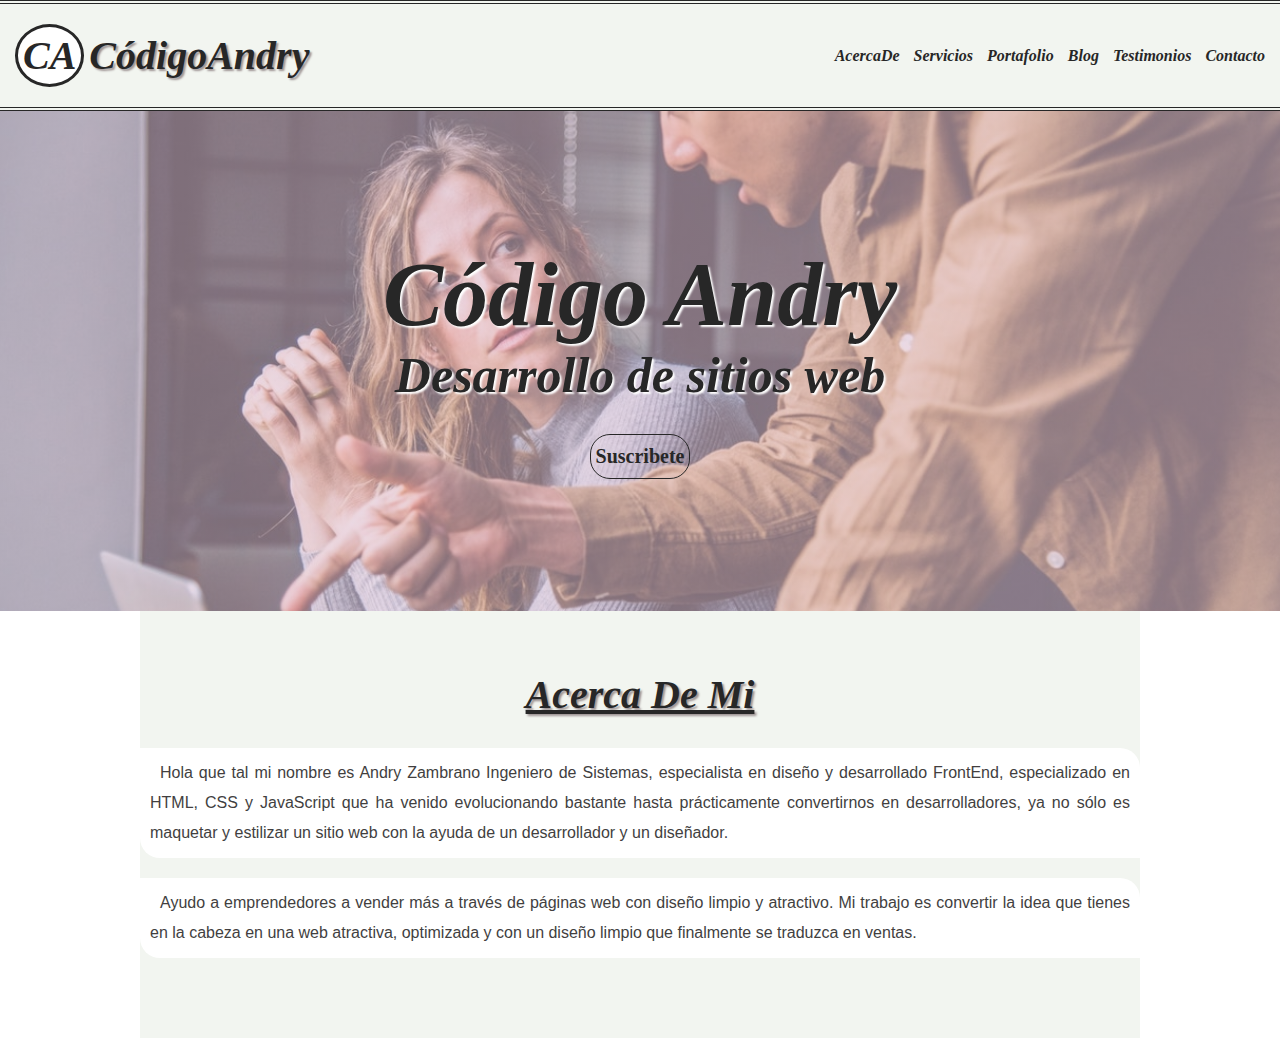
==== index.html @ 49c02c74 "parrafos" ====
<!DOCTYPE html>
<html lang="en">

<head>
    <meta charset="UTF-8">
    <meta http-equiv="X-UA-Compatible" content="IE=edge">
    <meta name="viewport" content="width=device-width, initial-scale=1.0">
    <title>CodeAndry</title>
    <link rel="stylesheet" href="estilos.css">
</head>

<body>
    <header>
        <div class="cabecera-principal">
            <div class="logo">
                <span class="logo1">CA</span>
                <h1>CódigoAndry</h1>
            </div>

            <nav>
                <a href="#">AcercaDe</a>
                <a href="#">Servicios</a>
                <a href="#">Portafolio</a>
                <a href="#">Blog</a>
                <a href="#">Testimonios</a>
                <a href="#">Contacto</a>
            </nav>
        </div>

        <div class="banner">
            <h1>Código Andry</h1>
            <h2>Desarrollo de sitios web</h2>
            <a href="#">Suscribete</a>
        </div>
    </header>

    <main>
        <section class="sobre-mi contenedor">
            <h1 class="titulo">Acerca De Mi</h1>
            <p class="parrafo-sobre-mi">Hola que tal mi nombre es Andry Zambrano Ingeniero de Sistemas, especialista en  diseño y desarrollado FrontEnd, especializado en HTML, CSS y JavaScript que ha venido evolucionando bastante hasta prácticamente convertirnos en desarrolladores, ya no sólo es maquetar y estilizar un sitio web con la ayuda de un desarrollador y un diseñador.</p>

            <p class="parrafo-sobre-mi"> Ayudo a emprendedores a vender más a través de páginas web con diseño limpio y atractivo. Mi trabajo es convertir la idea que tienes en la cabeza en una web atractiva, optimizada y con un diseño limpio que finalmente se traduzca en ventas.</p>
        </section>
    </main>
</body>

</html>
---- estilos.css ----
* {
    margin: 0px;
    padding: 0px;
    box-sizing: border-box;
}

.cabecera-principal {
    width: 100%;
    padding: 20px 10px;
    display: flex;
    flex-direction: row;
    flex-wrap: wrap;
    justify-content: space-between;
    align-items: center;
    background-color: hsl(96, 20%, 95%);
    border-bottom: 4px double #272727;
    border-top: 4px double #272727;
}

.logo{
    display: flex;
    flex-direction: row;
    align-items: center;
    justify-content: center;
}

.cabecera-principal .logo .logo1 {
    color: #272727;
    background: #fff;
    padding: 5px;
    font-size: 40px;
    font-family: 'Times New Roman', Times, serif;
    font-style: oblique;
    font-weight: 600;
    border-radius: 100%;
    -webkit-border-radius: 100%;
    -moz-border-radius: 100%;
    -ms-border-radius: 100%;
    -o-border-radius: 100%;
    margin: 0px 5px;
    border: 3px solid #272727;
}

.cabecera-principal .logo h1 {
    font-family: 'Times New Roman', Times, serif;
    font-style: oblique;
    font-weight: 900;
    font-size: 40px;
    color: #272727;
    text-shadow: 2px 2px 2px rgb(158, 148, 148);

}

nav a {
    color: #272727;
    font-size: 16px;
    text-decoration: none;
    padding: 5px;
    font-family: 'Times New Roman', Times, serif;
    font-style: oblique;
    font-weight: 600;
}

nav a:hover {
    text-decoration: underline;
    color: #070606;
}

header {
    width: 100%;
}

.banner {
    width: 100%;
    height: 500px;
    background: hsla(318, 29%, 80%, 0.534);
    /* fallback for old browsers */
    background: -webkit-linear-gradient(to right, hsla(318, 29%, 80%, 0.534), hsla(318, 29%, 80%, 0.561)), url(img/img6.jpg);
    /* Chrome 10-25, Safari 5.1-6 */
    background: linear-gradient(to right, hsla(318, 29%, 80%, 0.534), hsla(318, 29%, 80%, 0.596)), url(img/img6.jpg);
    /* W3C, IE 10+/ Edge, Firefox 16+, Chrome 26+, Opera 12+, Safari 7+ */
    background-size: cover;
    position: relative;
    background-repeat: no-repeat;
    background-position: center center;
    background-attachment: fixed;
    display: flex;
    flex-direction: column;
    align-items: center;
    justify-content: center;
}


.banner h1 {
    font-family: 'Times New Roman', Times, serif;
    font-style: oblique;
    font-weight: 900;
    font-size: 90px;
    color: #272727;
    text-shadow: 2px 2px 2px #fff;

}

.banner h2 {
    font-family: 'Times New Roman', Times, serif;
    font-style: oblique;
    font-weight: 900;
    font-size: 50px;
    color: #272727;
    text-shadow: 2px 2px 2px #fff;
    margin-bottom: 30px;
}


.banner a {
    text-decoration: none;
    color: #272727;
    font-size: 20px;
    font-family: 'Times New Roman', Times, serif;
    font-weight: 600;
    border: 1px solid #272727;
    border-radius: 20px;
    padding: 10px 5px;
    background: none;
    -webkit-border-radius: 20px;
    -moz-border-radius: 20px;
    -ms-border-radius: 20px;
    -o-border-radius: 20px;
}


.banner a:hover {
    color: #fff;
    background: #272727;
}

h6 {
    color: #272727;
}

.contenedor {
    padding: 60px 0px;
    width: 90%;
    max-width: 1000px;
    margin: auto;
    overflow: hidden;
}

.sobre-mi{
    width: 100%;
    height: auto;
    background-color: hsl(96, 20%, 95%);

}

.sobre-mi .titulo{
    color: #272727;
    font-size: 40px;
    font-family: 'Times New Roman', Times, serif;
    font-style: italic;
    font-weight: 600;
    text-align: center;
    margin-bottom: 30px;
    text-shadow: 2px 2px 2px rgb(158, 148, 148);
    text-decoration: underline;
}

.parrafo-sobre-mi{
    padding: 10px;
    font-size: 16px;
    font-family: sans-serif;
    font-weight: 500;
    color: #423f3f;
    text-align: justify;
    text-indent: 10px;
    margin-bottom: 20px;
    line-height: 30px;
    background: #fff;
    border-bottom-left-radius: 20px;
    border-top-right-radius: 20px;
}


@media screen and (max-width:700px) {

    .cabecera-principal {
        flex-direction: column;
        padding: 20px 10px 10px 10px;
    }

    .cabecera-principal .logo {

        margin-bottom: 20px;
    }

    nav {
        width: 100%;
        display: flex;
        align-items: center;
        justify-content: space-between;
    }
    .banner h1 {
        font-family: 'Times New Roman', Times, serif;
        font-style: oblique;
        font-weight: 900;
        font-size: 90px;
        color: #000000;
        text-shadow: 2px 2px 2px #fff;

    }




}


@media screen and (max-width:500px) {

    nav a {
        font-size: 12px;;
    }

    .banner h1 {
      font-size: 50px;

    }

    .banner h2 {
        font-size: 25px;
    }
}



@media screen and (max-width:320px) {

    nav a {
        font-size: 10px;;
    }

    .banner h1 {
      font-size: 40px;

    }

    .banner h2 {
        font-size: 20px;
    }
}
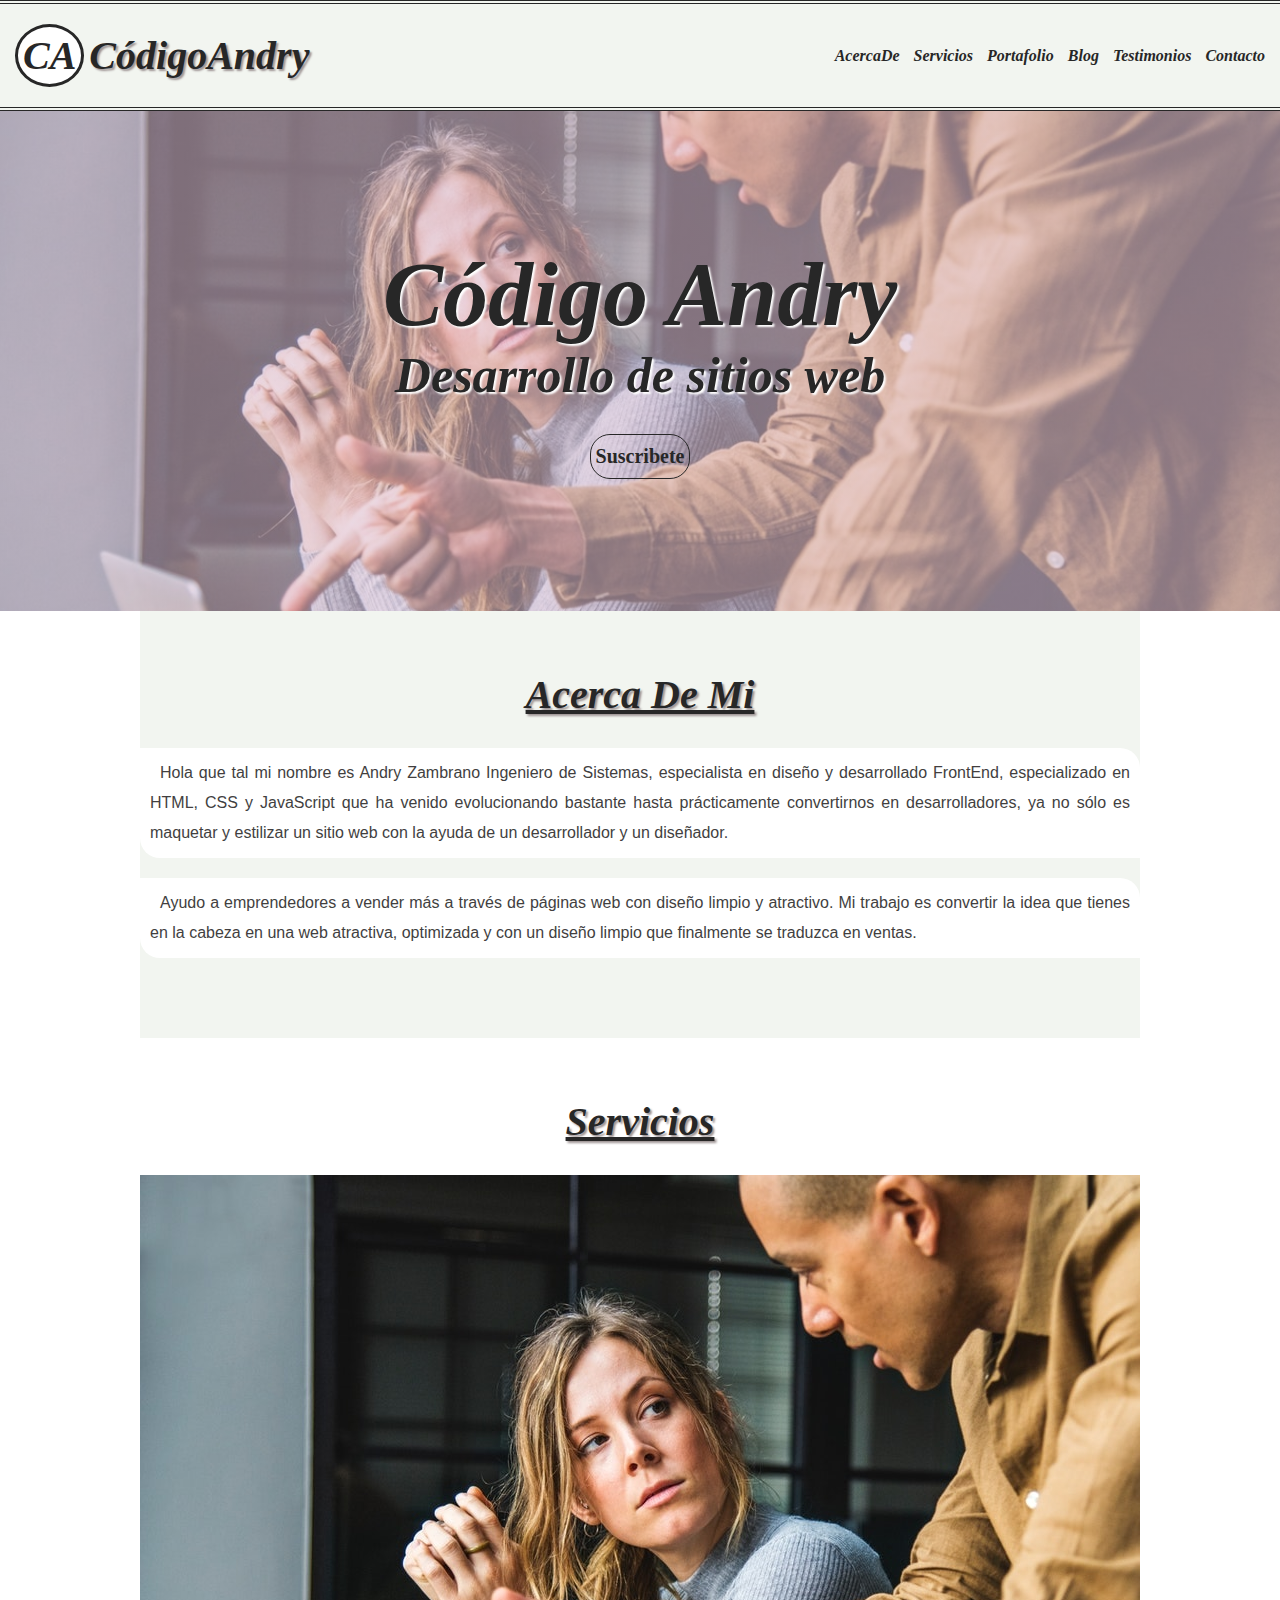
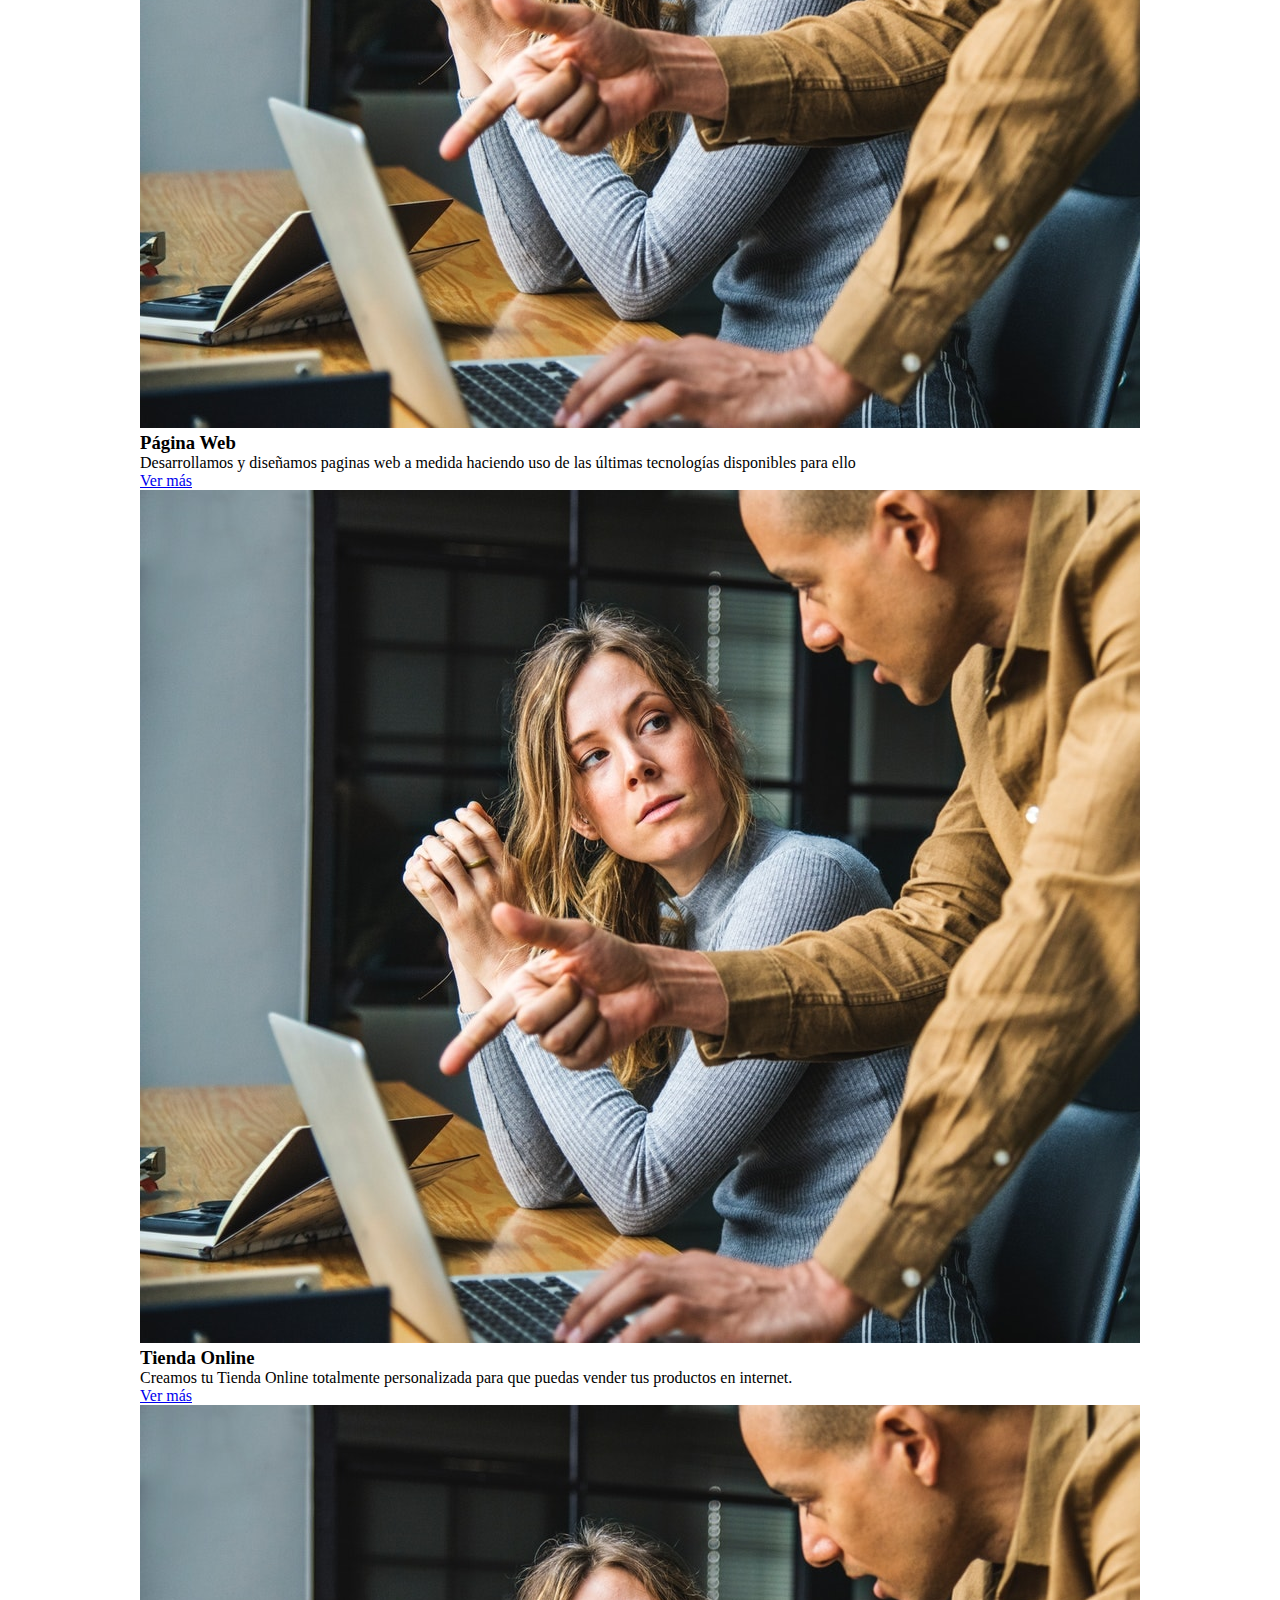
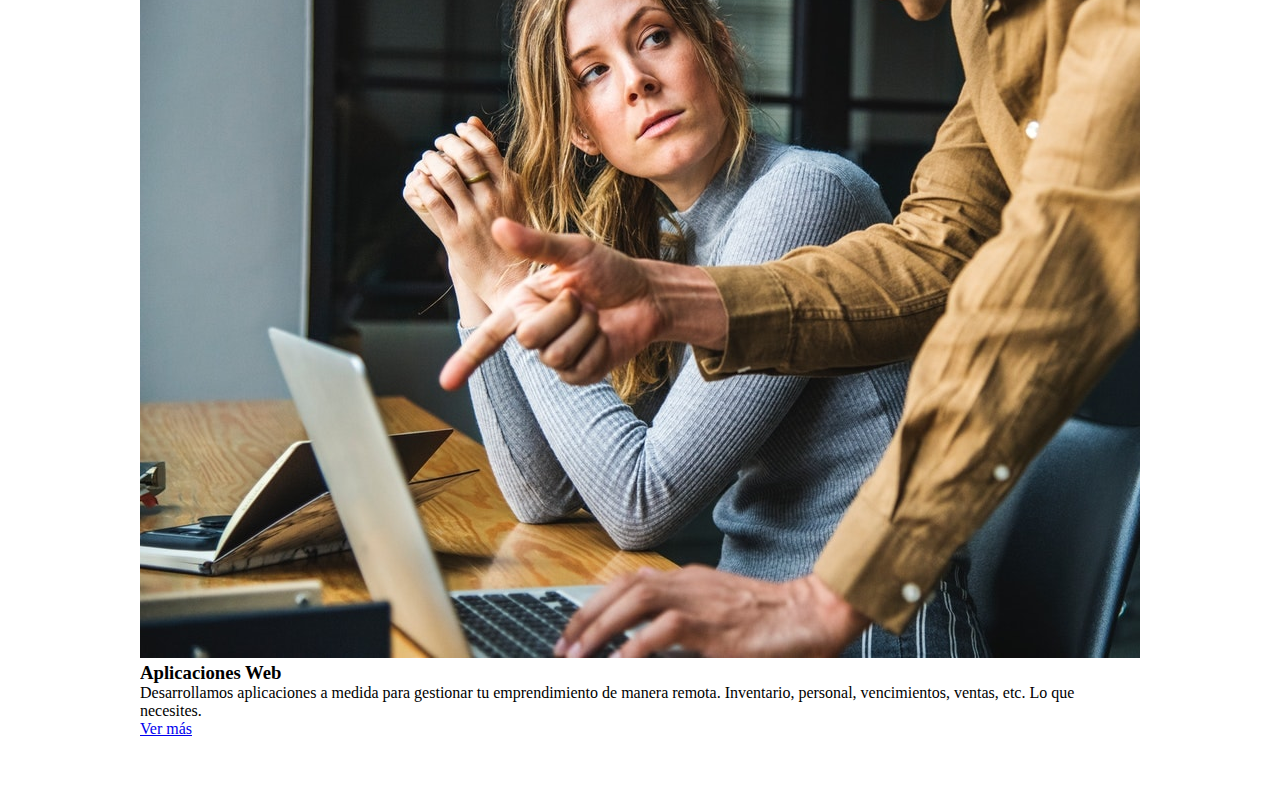
==== commit db1cdbcd: "services" ====
--- a/index.html
+++ b/index.html
@@ -37,9 +37,47 @@
     <main>
         <section class="sobre-mi contenedor">
             <h1 class="titulo">Acerca De Mi</h1>
-            <p class="parrafo-sobre-mi">Hola que tal mi nombre es Andry Zambrano Ingeniero de Sistemas, especialista en  diseño y desarrollado FrontEnd, especializado en HTML, CSS y JavaScript que ha venido evolucionando bastante hasta prácticamente convertirnos en desarrolladores, ya no sólo es maquetar y estilizar un sitio web con la ayuda de un desarrollador y un diseñador.</p>
+            <p class="parrafo-sobre-mi">Hola que tal mi nombre es Andry Zambrano Ingeniero de Sistemas, especialista en
+                diseño y desarrollado FrontEnd, especializado en HTML, CSS y JavaScript que ha venido evolucionando
+                bastante hasta prácticamente convertirnos en desarrolladores, ya no sólo es maquetar y estilizar un
+                sitio web con la ayuda de un desarrollador y un diseñador.</p>
 
-            <p class="parrafo-sobre-mi"> Ayudo a emprendedores a vender más a través de páginas web con diseño limpio y atractivo. Mi trabajo es convertir la idea que tienes en la cabeza en una web atractiva, optimizada y con un diseño limpio que finalmente se traduzca en ventas.</p>
+            <p class="parrafo-sobre-mi"> Ayudo a emprendedores a vender más a través de páginas web con diseño limpio y
+                atractivo. Mi trabajo es convertir la idea que tienes en la cabeza en una web atractiva, optimizada y
+                con un diseño limpio que finalmente se traduzca en ventas.</p>
+        </section>
+
+        <section class="servicios contenedor">
+            <h1 class="titulo">Servicios</h1>
+            <div class="servicios-general">
+                <div class="servicios-ind">
+                    <img src="img/img6.jpg" alt="">
+                    <h3 class="subtitulo-serv">Página Web</h3>
+                    <p class="parrafo-servicios">
+                        Desarrollamos y diseñamos paginas web a medida haciendo uso de las últimas tecnologías
+                        disponibles para ello
+                    </p>
+                    <a href="#">Ver más</a>
+                </div>
+                <div class="servicios-ind">
+                    <img src="img/img6.jpg" alt="">
+                    <h3 class="subtitulo-serv">Tienda Online</h3>
+                    <p class="parrafo-servicios">
+                        Creamos tu Tienda Online totalmente personalizada para que puedas vender tus productos en
+                        internet.
+                    </p>
+                    <a href="#">Ver más</a>
+                </div>
+                <div class="servicios-ind">
+                    <img src="img/img6.jpg" alt="">
+                    <h3 class="subtitulo-serv">Aplicaciones Web</h3>
+                    <p class="parrafo-servicios">
+                        Desarrollamos aplicaciones a medida para gestionar tu emprendimiento de manera remota.
+                        Inventario, personal, vencimientos, ventas, etc. Lo que necesites.
+                    </p>
+                    <a href="#">Ver más</a>
+                </div>
+            </div>
         </section>
     </main>
 </body>
--- a/estilos.css
+++ b/estilos.css
@@ -17,7 +17,7 @@
     border-top: 4px double #272727;
 }
 
-.logo{
+.logo {
     display: flex;
     flex-direction: row;
     align-items: center;
@@ -146,14 +146,20 @@
     overflow: hidden;
 }
 
-.sobre-mi{
-    width: 100%;
+main {
+    background-color: #fff;
+    width: 100%;
+    height: auto;
+}
+
+.sobre-mi {
+    width: 90%;
     height: auto;
     background-color: hsl(96, 20%, 95%);
 
 }
 
-.sobre-mi .titulo{
+.titulo {
     color: #272727;
     font-size: 40px;
     font-family: 'Times New Roman', Times, serif;
@@ -165,11 +171,11 @@
     text-decoration: underline;
 }
 
-.parrafo-sobre-mi{
+.parrafo-sobre-mi {
     padding: 10px;
     font-size: 16px;
     font-family: sans-serif;
-    font-weight: 500;
+    font-weight: 300;
     color: #423f3f;
     text-align: justify;
     text-indent: 10px;
@@ -180,12 +186,19 @@
     border-top-right-radius: 20px;
 }
 
-
-@media screen and (max-width:700px) {
+.servicios {
+    width: 90%;
+    background: #fff;
+}
+
+@media screen and (max-width:800px) {
 
     .cabecera-principal {
         flex-direction: column;
         padding: 20px 10px 10px 10px;
+        justify-content: center;
+        align-items: center;
+        flex-wrap: nowrap;
     }
 
     .cabecera-principal .logo {
@@ -199,6 +212,7 @@
         align-items: center;
         justify-content: space-between;
     }
+
     .banner h1 {
         font-family: 'Times New Roman', Times, serif;
         font-style: oblique;
@@ -218,11 +232,12 @@
 @media screen and (max-width:500px) {
 
     nav a {
-        font-size: 12px;;
+        font-size: 12px;
+        ;
     }
 
     .banner h1 {
-      font-size: 50px;
+        font-size: 50px;
 
     }
 
@@ -236,16 +251,16 @@
 @media screen and (max-width:320px) {
 
     nav a {
-        font-size: 10px;;
+        font-size: 10px;
+        ;
     }
 
     .banner h1 {
-      font-size: 40px;
+        font-size: 40px;
 
     }
 
     .banner h2 {
         font-size: 20px;
     }
-}
-
+}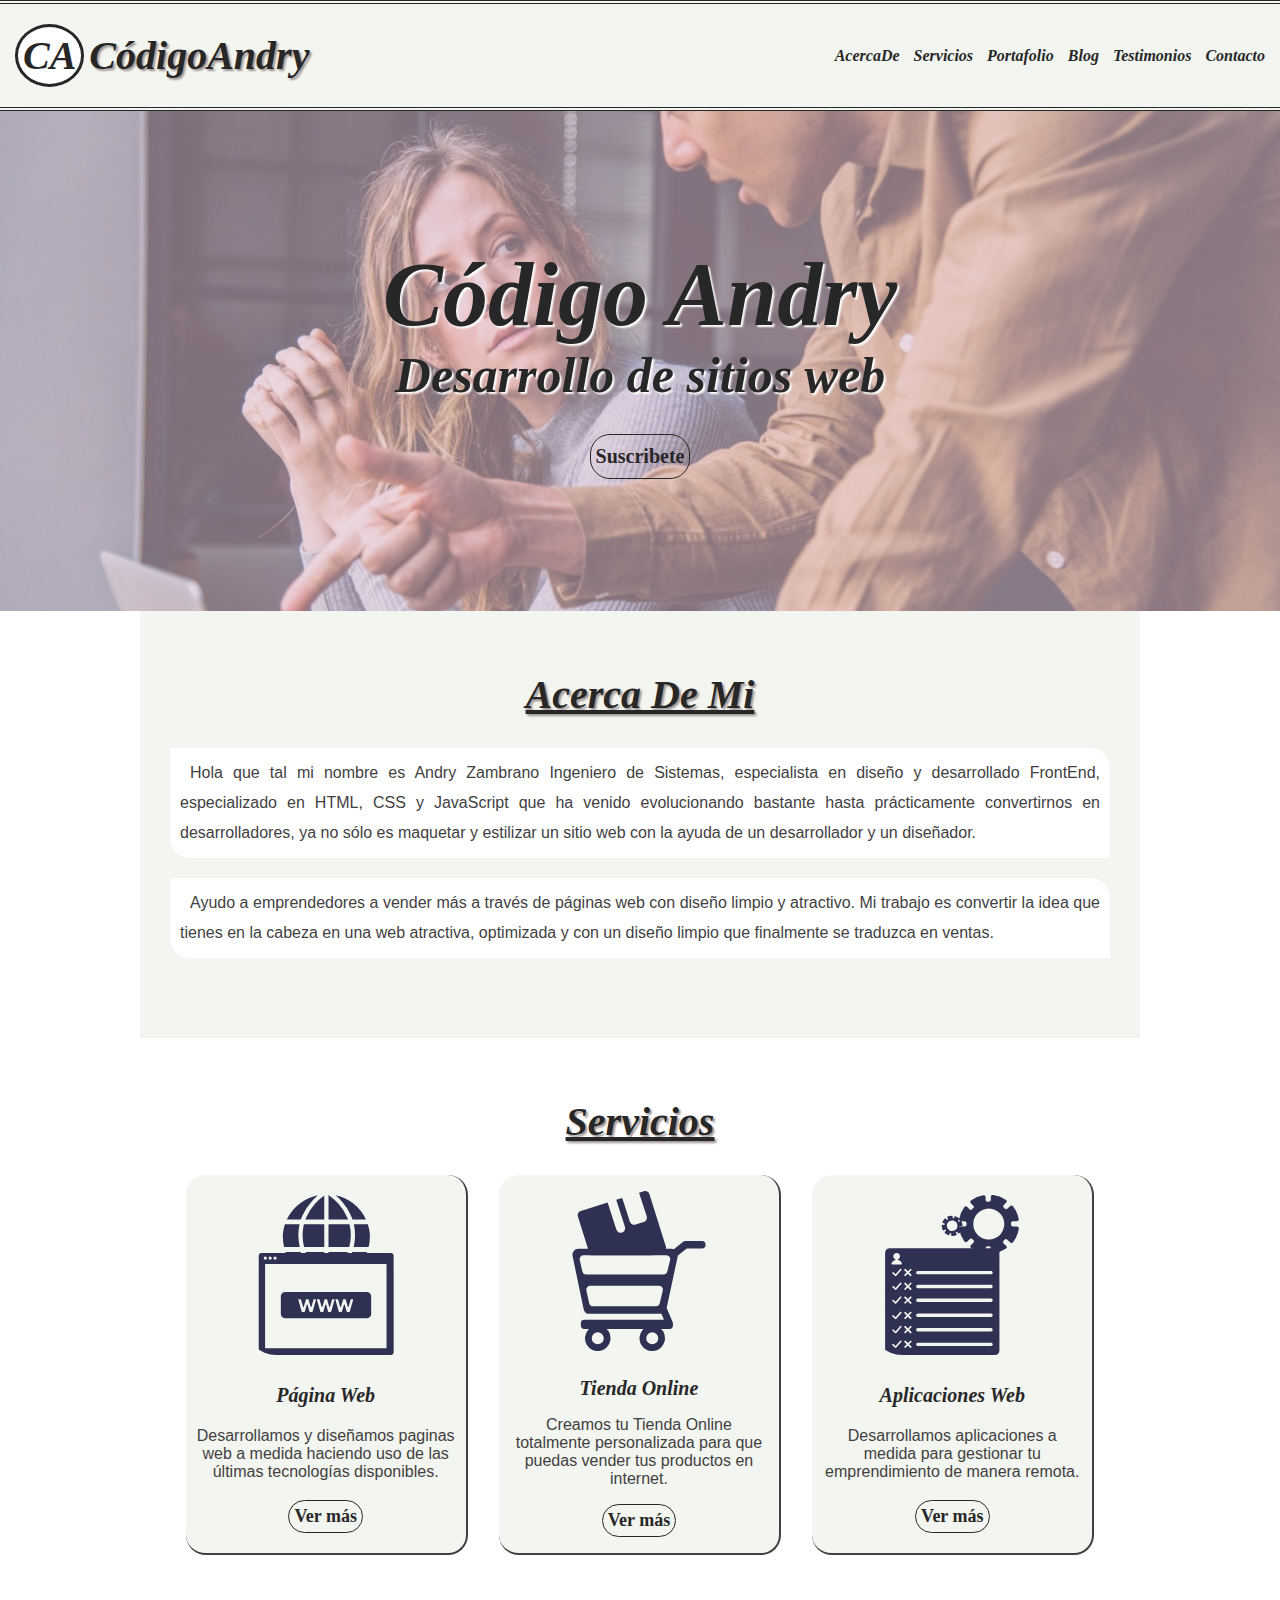
==== commit 8c3cabb6: "servicios" ====
--- a/index.html
+++ b/index.html
@@ -51,16 +51,16 @@
             <h1 class="titulo">Servicios</h1>
             <div class="servicios-general">
                 <div class="servicios-ind">
-                    <img src="img/img6.jpg" alt="">
+                    <img src="img/Icono1.svg" alt="">
                     <h3 class="subtitulo-serv">Página Web</h3>
                     <p class="parrafo-servicios">
                         Desarrollamos y diseñamos paginas web a medida haciendo uso de las últimas tecnologías
-                        disponibles para ello
+                        disponibles.
                     </p>
                     <a href="#">Ver más</a>
                 </div>
                 <div class="servicios-ind">
-                    <img src="img/img6.jpg" alt="">
+                    <img src="img/Icono2.svg" alt="">
                     <h3 class="subtitulo-serv">Tienda Online</h3>
                     <p class="parrafo-servicios">
                         Creamos tu Tienda Online totalmente personalizada para que puedas vender tus productos en
@@ -69,11 +69,11 @@
                     <a href="#">Ver más</a>
                 </div>
                 <div class="servicios-ind">
-                    <img src="img/img6.jpg" alt="">
+                    <img src="img/Icono3.svg" alt="">
                     <h3 class="subtitulo-serv">Aplicaciones Web</h3>
                     <p class="parrafo-servicios">
                         Desarrollamos aplicaciones a medida para gestionar tu emprendimiento de manera remota.
-                        Inventario, personal, vencimientos, ventas, etc. Lo que necesites.
+
                     </p>
                     <a href="#">Ver más</a>
                 </div>
--- a/estilos.css
+++ b/estilos.css
@@ -2,6 +2,7 @@
     margin: 0px;
     padding: 0px;
     box-sizing: border-box;
+
 }
 
 .cabecera-principal {
@@ -139,11 +140,12 @@
 }
 
 .contenedor {
-    padding: 60px 0px;
-    width: 90%;
+    padding: 60px 30px;
+    width: 100%;
     max-width: 1000px;
     margin: auto;
     overflow: hidden;
+    background: #fff;
 }
 
 main {
@@ -153,7 +155,7 @@
 }
 
 .sobre-mi {
-    width: 90%;
+    width: 100%;
     height: auto;
     background-color: hsl(96, 20%, 95%);
 
@@ -187,8 +189,88 @@
 }
 
 .servicios {
-    width: 90%;
-    background: #fff;
+    width: 100%;
+    background: #fff;
+}
+
+.servicios .servicios-general {
+    width: 100%;
+    background: #fff;
+    display: flex;
+    flex-direction: row;
+    justify-content: space-between;
+    align-items: center;
+    flex-wrap: wrap;
+}
+
+.servicios .servicios-ind {
+    width: 30%;
+    height: 380px;
+    background-color: hsl(96, 20%, 95%);
+
+    align-items: center;
+    display: flex;
+    flex-direction: column;
+    align-items: center;
+    justify-content: space-evenly;
+    margin: auto;
+    padding: 10px;
+    border-radius: 20px;
+    border-right: 2px solid #423f3f;
+    border-bottom: 2px solid #423f3f;
+    -webkit-border-radius: 20px;
+    -moz-border-radius: 20px;
+    -ms-border-radius: 20px;
+    -o-border-radius: 20px;
+}
+
+.servicios .servicios-ind img {
+    width: 160px;
+    height: 160px;
+    border-top-right-radius: 30px;
+    border-bottom-left-radius: 30px;
+    margin-bottom: 20px;
+}
+
+.subtitulo-serv {
+    font-size: 20px;
+    color: #272727;
+    font-family: 'Times New Roman', Times, serif;
+    font-style: oblique;
+    font-weight: 600;
+    margin-bottom: 10px;
+}
+
+.parrafo-servicios {
+    font-size: 16px;
+    font-family: sans-serif;
+    font-weight: 300;
+    color: #423f3f;
+    text-align: center;
+    margin-bottom: 10px;
+
+}
+
+.servicios a {
+    text-decoration: none;
+    color: #272727;
+    font-size: 18px;
+    font-family: 'Times New Roman', Times, serif;
+    font-weight: 600;
+    border: 1px solid #272727;
+    border-radius: 20px;
+    padding: 5px;
+    background: none;
+    -webkit-border-radius: 20px;
+    -moz-border-radius: 20px;
+    -ms-border-radius: 20px;
+    -o-border-radius: 20px;
+}
+
+
+.servicios a:hover {
+    color: #fff;
+    background: #272727;
 }
 
 @media screen and (max-width:800px) {
@@ -226,6 +308,7 @@
 
 
 
+
 }
 
 
@@ -244,6 +327,13 @@
     .banner h2 {
         font-size: 25px;
     }
+
+    .servicios .servicios-ind {
+        width: 48%;
+        height: 380px;
+        margin-bottom: 20px;
+
+    }
 }
 
 
@@ -263,4 +353,11 @@
     .banner h2 {
         font-size: 20px;
     }
+
+
+    .servicios .servicios-ind {
+        width: 80%;
+        height: 380px;
+
+    }
 }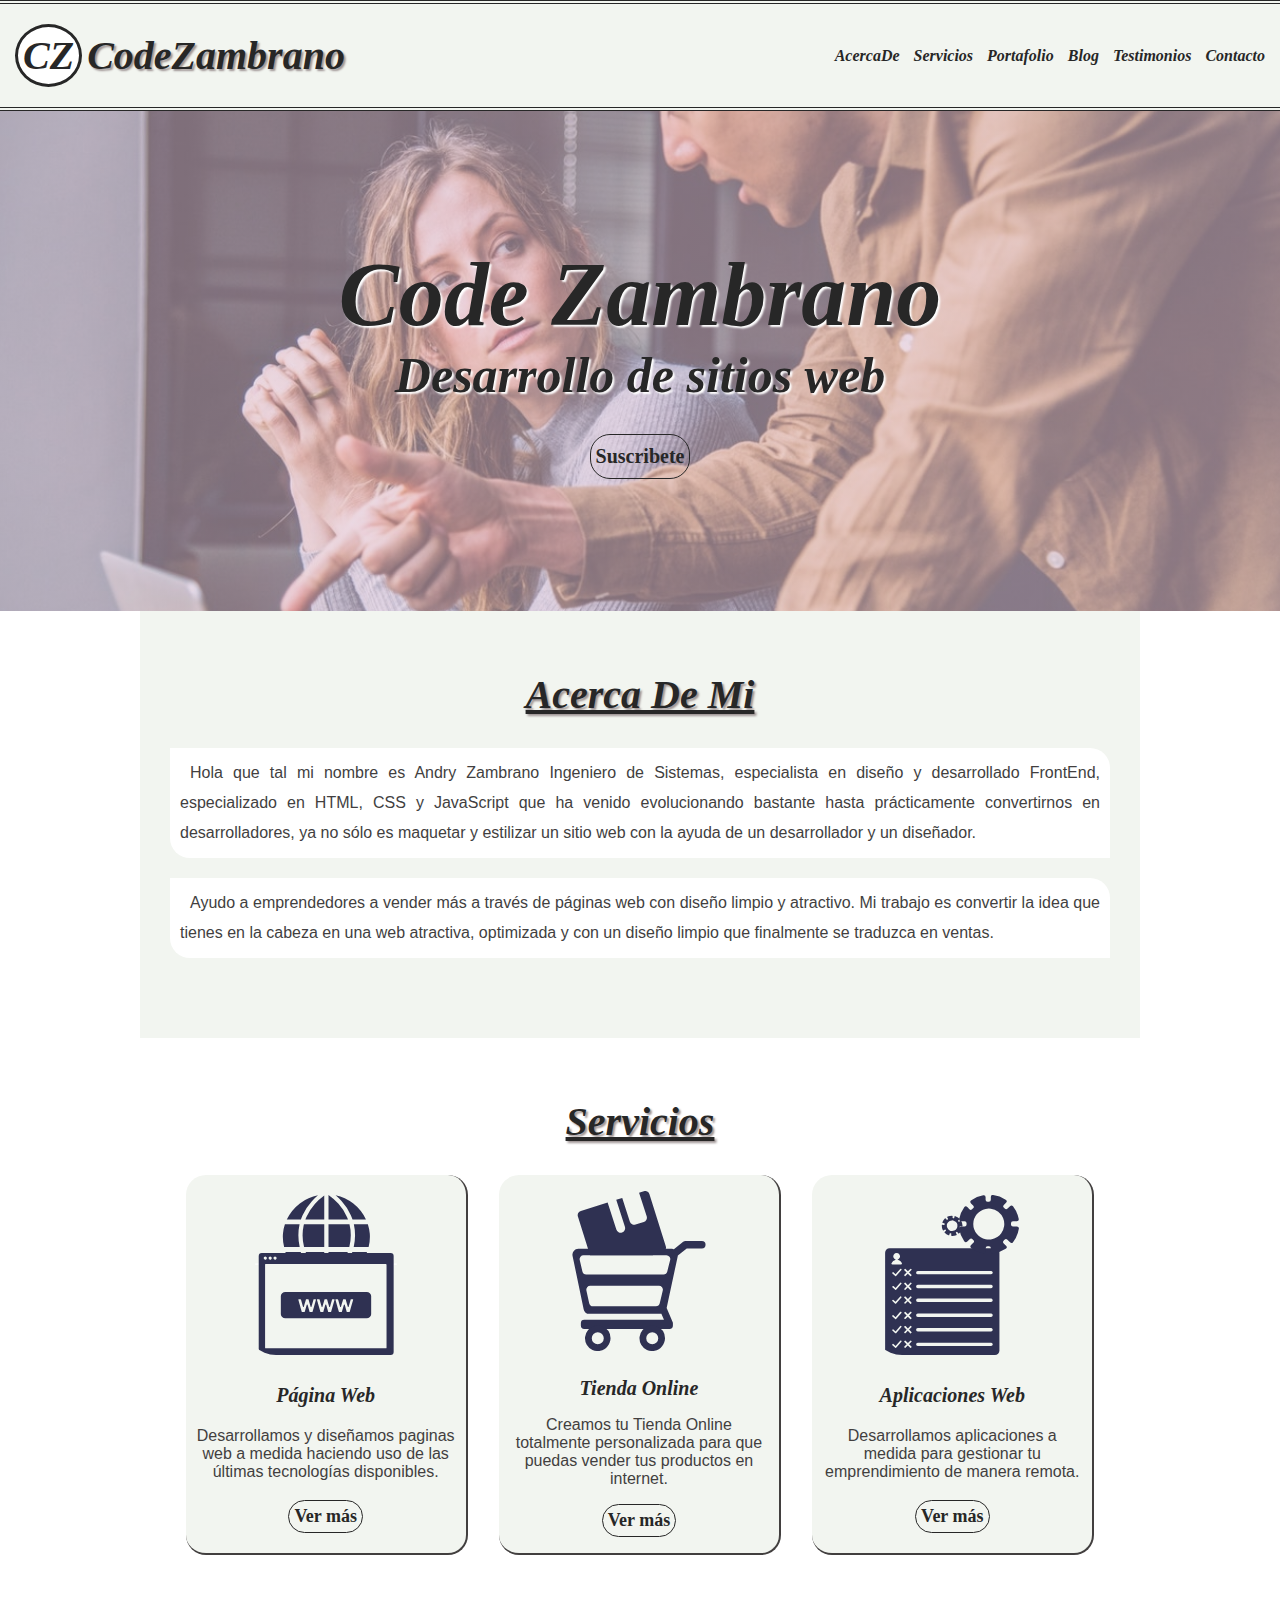
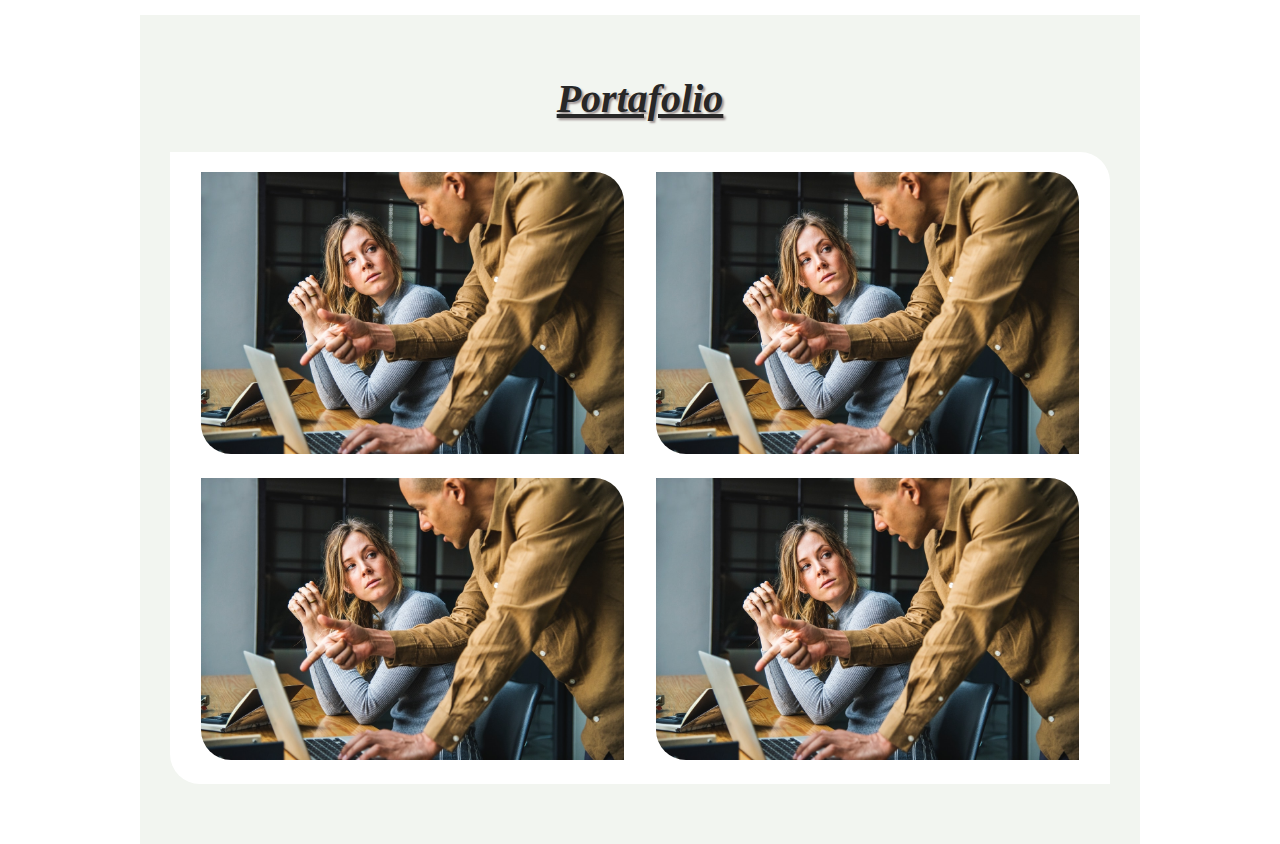
==== commit 8d9a1353: "portafolio" ====
--- a/index.html
+++ b/index.html
@@ -5,7 +5,7 @@
     <meta charset="UTF-8">
     <meta http-equiv="X-UA-Compatible" content="IE=edge">
     <meta name="viewport" content="width=device-width, initial-scale=1.0">
-    <title>CodeAndry</title>
+    <title>CodeZambrano</title>
     <link rel="stylesheet" href="estilos.css">
 </head>
 
@@ -13,8 +13,8 @@
     <header>
         <div class="cabecera-principal">
             <div class="logo">
-                <span class="logo1">CA</span>
-                <h1>CódigoAndry</h1>
+                <span class="logo1">CZ</span>
+                <h1>CodeZambrano</h1>
             </div>
 
             <nav>
@@ -28,7 +28,7 @@
         </div>
 
         <div class="banner">
-            <h1>Código Andry</h1>
+            <h1>Code Zambrano</h1>
             <h2>Desarrollo de sitios web</h2>
             <a href="#">Suscribete</a>
         </div>
@@ -79,6 +79,17 @@
                 </div>
             </div>
         </section>
+
+        <section class="portafolio contenedor">
+            <h1 class="titulo">Portafolio</h1>
+            <div class="portafolio-galeria">
+                <a href="#"><img src="img/img6.jpg" alt="imagen portafolio"></a>
+                <a href="#"><img src="img/img6.jpg" alt="imagen portafolio"></a>
+                <a href="#"><img src="img/img6.jpg" alt="imagen portafolio"></a>
+                <a href="#"><img src="img/img6.jpg" alt="imagen portafolio"></a>
+            </div>
+
+        </section>
     </main>
 </body>
 
--- a/estilos.css
+++ b/estilos.css
@@ -273,6 +273,46 @@
     background: #272727;
 }
 
+
+.portafolio {
+    width: 100%;
+    height: auto;
+    background-color: hsl(96, 20%, 95%);
+    overflow: hidden;
+
+}
+
+.portafolio-galeria {
+    width: 100%;
+    padding: 10px;
+    background: #fff;
+    display: flex;
+    flex-wrap: wrap;
+    justify-content: space-evenly;
+    align-items: center;
+
+    border-bottom-left-radius: 30px;
+    border-top-right-radius: 30px;
+
+}
+
+.portafolio-galeria a {
+    width: 46%;
+    margin: 10px;
+}
+
+.portafolio-galeria a:hover {
+    opacity: .7;
+    cursor: pointer;
+}
+
+.portafolio-galeria img {
+    width: 100%;
+    border-bottom-left-radius: 30px;
+    border-top-right-radius: 30px;
+}
+
+
 @media screen and (max-width:800px) {
 
     .cabecera-principal {
@@ -334,11 +374,46 @@
         margin-bottom: 20px;
 
     }
-}
-
-
-
-@media screen and (max-width:320px) {
+
+    .portafolio-galeria img {
+        width: 90%;
+        margin: 10px;
+        border-bottom-left-radius: 30px;
+        border-top-right-radius: 30px;
+    }
+}
+
+@media screen and (max-width:579px) {
+    .portafolio-galeria a {
+        width: 90%;
+    }
+
+    .portafolio-galeria img {
+        width: 100%;
+        border-bottom-left-radius: 30px;
+        border-top-right-radius: 30px;
+    }
+
+    .portafolio-galeria {
+        justify-content: center;
+        align-items: center;
+    }
+}
+
+
+@media screen and (max-width:462px) {
+
+
+    .servicios .servicios-ind {
+        width: 90%;
+        height: 380px;
+
+    }
+}
+
+
+
+@media screen and (max-width:360px) {
 
     nav a {
         font-size: 10px;
@@ -356,7 +431,7 @@
 
 
     .servicios .servicios-ind {
-        width: 80%;
+        width: 90%;
         height: 380px;
 
     }
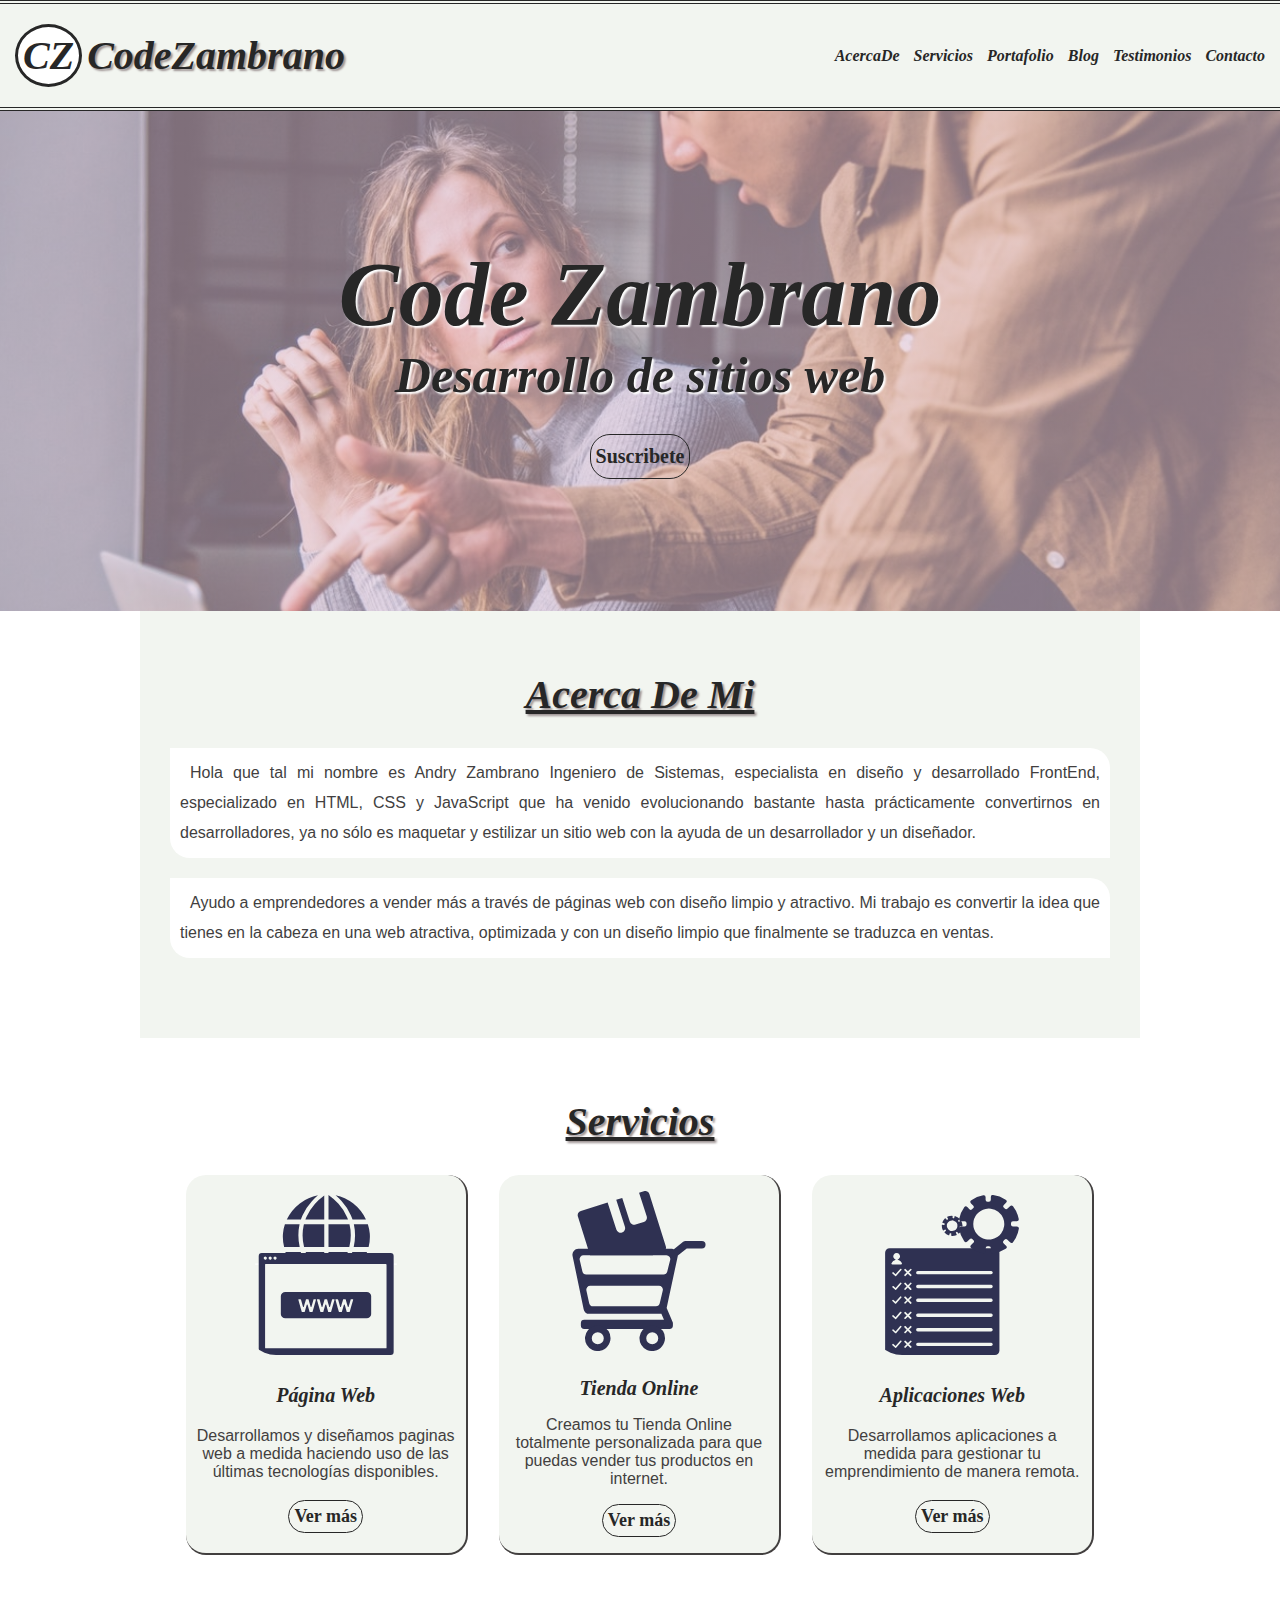
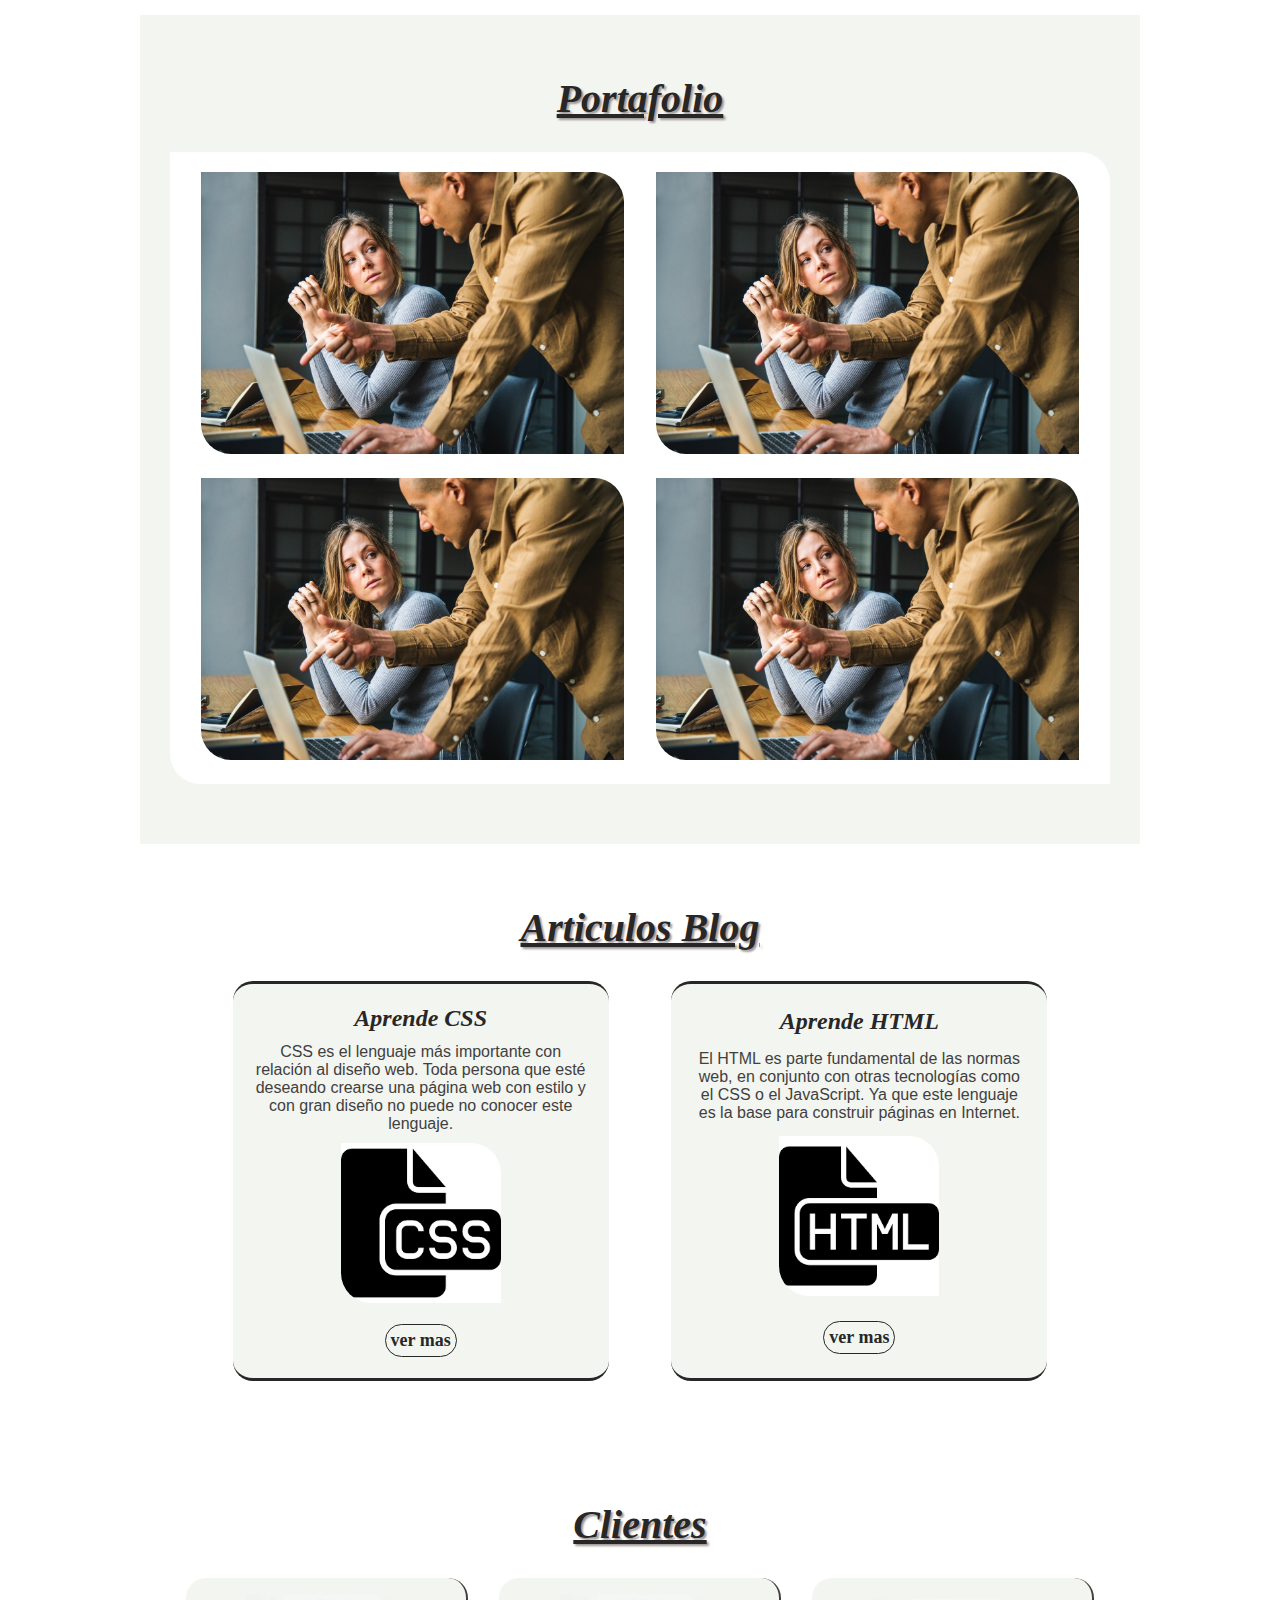
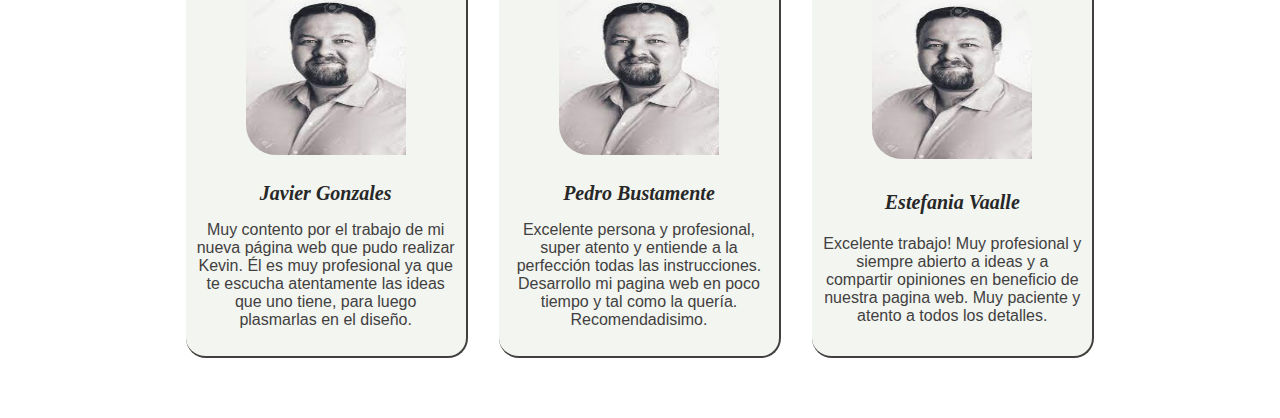
==== commit f822c722: "portafolio" ====
--- a/index.html
+++ b/index.html
@@ -90,6 +90,53 @@
             </div>
 
         </section>
+
+        <section class="blog contenedor">
+            <h1 class="titulo">Articulos Blog</h1>
+            <div class="blog-general">
+                <div class="blog-ind">
+                    <h4 class="subtitulo-blog">Aprende CSS</h1>
+                    <p class="parrafo-blog"> CSS es el lenguaje más importante con relación al diseño web. Toda persona que esté deseando crearse una página web con estilo y con gran diseño no puede no conocer este lenguaje.</p>
+                    <img src="img/blog2.png" alt="">
+                    <a href="#" class="blog-ir">ver mas</a>
+                </div>
+                <div class="blog-ind">
+                    <h4 class="subtitulo-blog">Aprende HTML</h4>
+                    <p class="parrafo-blog">El HTML es parte fundamental de las normas web, en conjunto con otras tecnologías como el CSS o el JavaScript. Ya que este lenguaje es la base para construir páginas en Internet.</p>
+                    <img src="img/blog1.png" alt="">
+                    <a href="#" class="blog-ir">ver mas</a>
+
+                </div>
+            </div>
+        </section>
+
+        <section class="servicios contenedor">
+            <h1 class="titulo">Clientes</h1>
+            <div class="servicios-general">
+                <div class="servicios-ind">
+                    <img src="img/cliente2.jpg" alt="">
+                    <h3 class="subtitulo-serv">Javier Gonzales</h3>
+                    <p class="parrafo-servicios">
+                        Muy contento por el trabajo de mi nueva página web que pudo realizar Kevin. Él es muy profesional ya que te escucha atentamente las ideas que uno tiene, para luego plasmarlas en el diseño.
+                    </p>
+                </div>
+                <div class="servicios-ind">
+                    <img src="img/cliente2.jpg" alt="">
+                    <h3 class="subtitulo-serv">Pedro Bustamente</h3>
+                    <p class="parrafo-servicios">
+                        Excelente persona y profesional, super atento y entiende a la perfección todas las instrucciones. Desarrollo mi pagina web en poco tiempo y tal como la quería. Recomendadisimo.
+                    </p>
+                </div>
+                <div class="servicios-ind">
+                    <img src="img/cliente2.jpg" alt="">
+                    <h3 class="subtitulo-serv">Estefania Vaalle</h3>
+                    <p class="parrafo-servicios">
+                        Excelente trabajo! Muy profesional y siempre abierto a ideas y a compartir opiniones en beneficio de nuestra pagina web. Muy paciente y atento a todos los detalles.
+                    </p>
+                </div>
+            </div>
+        </section>
+
     </main>
 </body>
 
--- a/estilos.css
+++ b/estilos.css
@@ -207,7 +207,6 @@
     width: 30%;
     height: 380px;
     background-color: hsl(96, 20%, 95%);
-
     align-items: center;
     display: flex;
     flex-direction: column;
@@ -313,6 +312,95 @@
 }
 
 
+.blog {
+    width: 100%;
+    height: auto;
+    background-color: #fff;
+    overflow: hidden;
+
+}
+
+
+.blog .blog-general {
+    width: 100%;
+    height: auto;
+    display: flex;
+    align-items: center;
+    flex-direction: row;
+    flex-wrap: wrap;
+    justify-content: space-evenly;
+}
+
+.blog .blog-general .blog-ind {
+    width: 40%;
+    height: 400px;
+    background: hsl(96, 20%, 95%);
+    padding: 20px;
+    display: flex;
+    flex-direction: column;
+    align-items: center;
+    justify-content: space-evenly;
+    border-radius: 20px;
+    -webkit-border-radius: 20px;
+    -moz-border-radius: 20px;
+    -ms-border-radius: 20px;
+    -o-border-radius: 20px;
+    border-bottom: 3px solid #272727;
+    border-top: 3px solid #272727;
+}
+
+
+.blog-general .blog-ind img {
+    width: 160px;
+    height: 160px;
+    border-top-right-radius: 30px;
+    border-bottom-left-radius: 30px;
+    margin-bottom: 20px;
+}
+
+.subtitulo-blog {
+    font-size: 24px;
+    color: #272727;
+    font-family: 'Times New Roman', Times, serif;
+    font-style: oblique;
+    font-weight: 600;
+    margin-bottom: 10px;
+}
+
+.parrafo-blog {
+    font-size: 16px;
+    font-family: sans-serif;
+    font-weight: 300;
+    color: #423f3f;
+    text-align: center;
+    margin-bottom: 10px;
+
+}
+
+.blog a {
+    text-decoration: none;
+    color: #272727;
+    font-size: 18px;
+    font-family: 'Times New Roman', Times, serif;
+    font-weight: 600;
+    border: 1px solid #272727;
+    border-radius: 20px;
+    padding: 5px;
+    background: none;
+    -webkit-border-radius: 20px;
+    -moz-border-radius: 20px;
+    -ms-border-radius: 20px;
+    -o-border-radius: 20px;
+}
+
+.blog a:hover {
+    color: #fff;
+    background: #272727;
+}
+
+
+
+
 @media screen and (max-width:800px) {
 
     .cabecera-principal {
@@ -360,7 +448,7 @@
     }
 
     .banner h1 {
-        font-size: 50px;
+        font-size: 45px;
 
     }
 
@@ -381,6 +469,12 @@
         border-bottom-left-radius: 30px;
         border-top-right-radius: 30px;
     }
+
+    .blog .blog-general .blog-ind {
+        width: 80%;
+        height: 400px;
+        margin-bottom: 20px;
+    }
 }
 
 @media screen and (max-width:579px) {
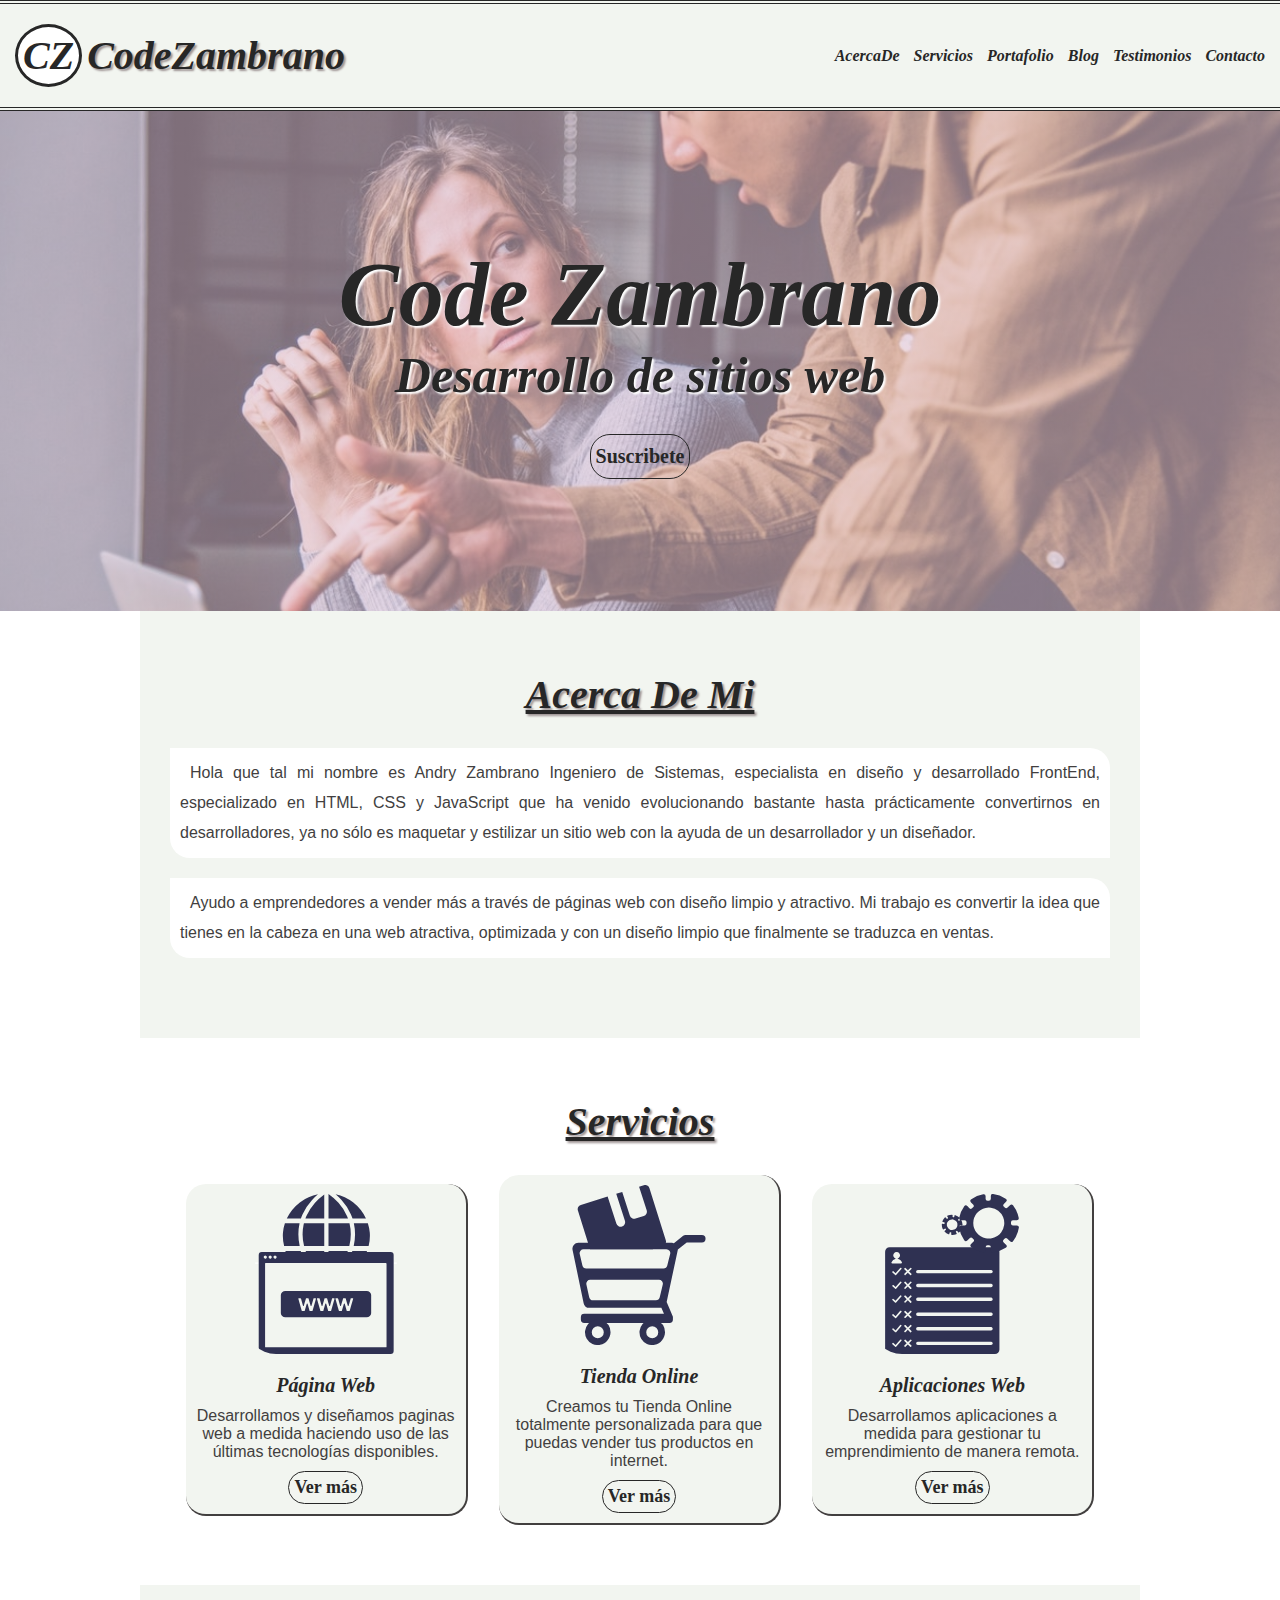
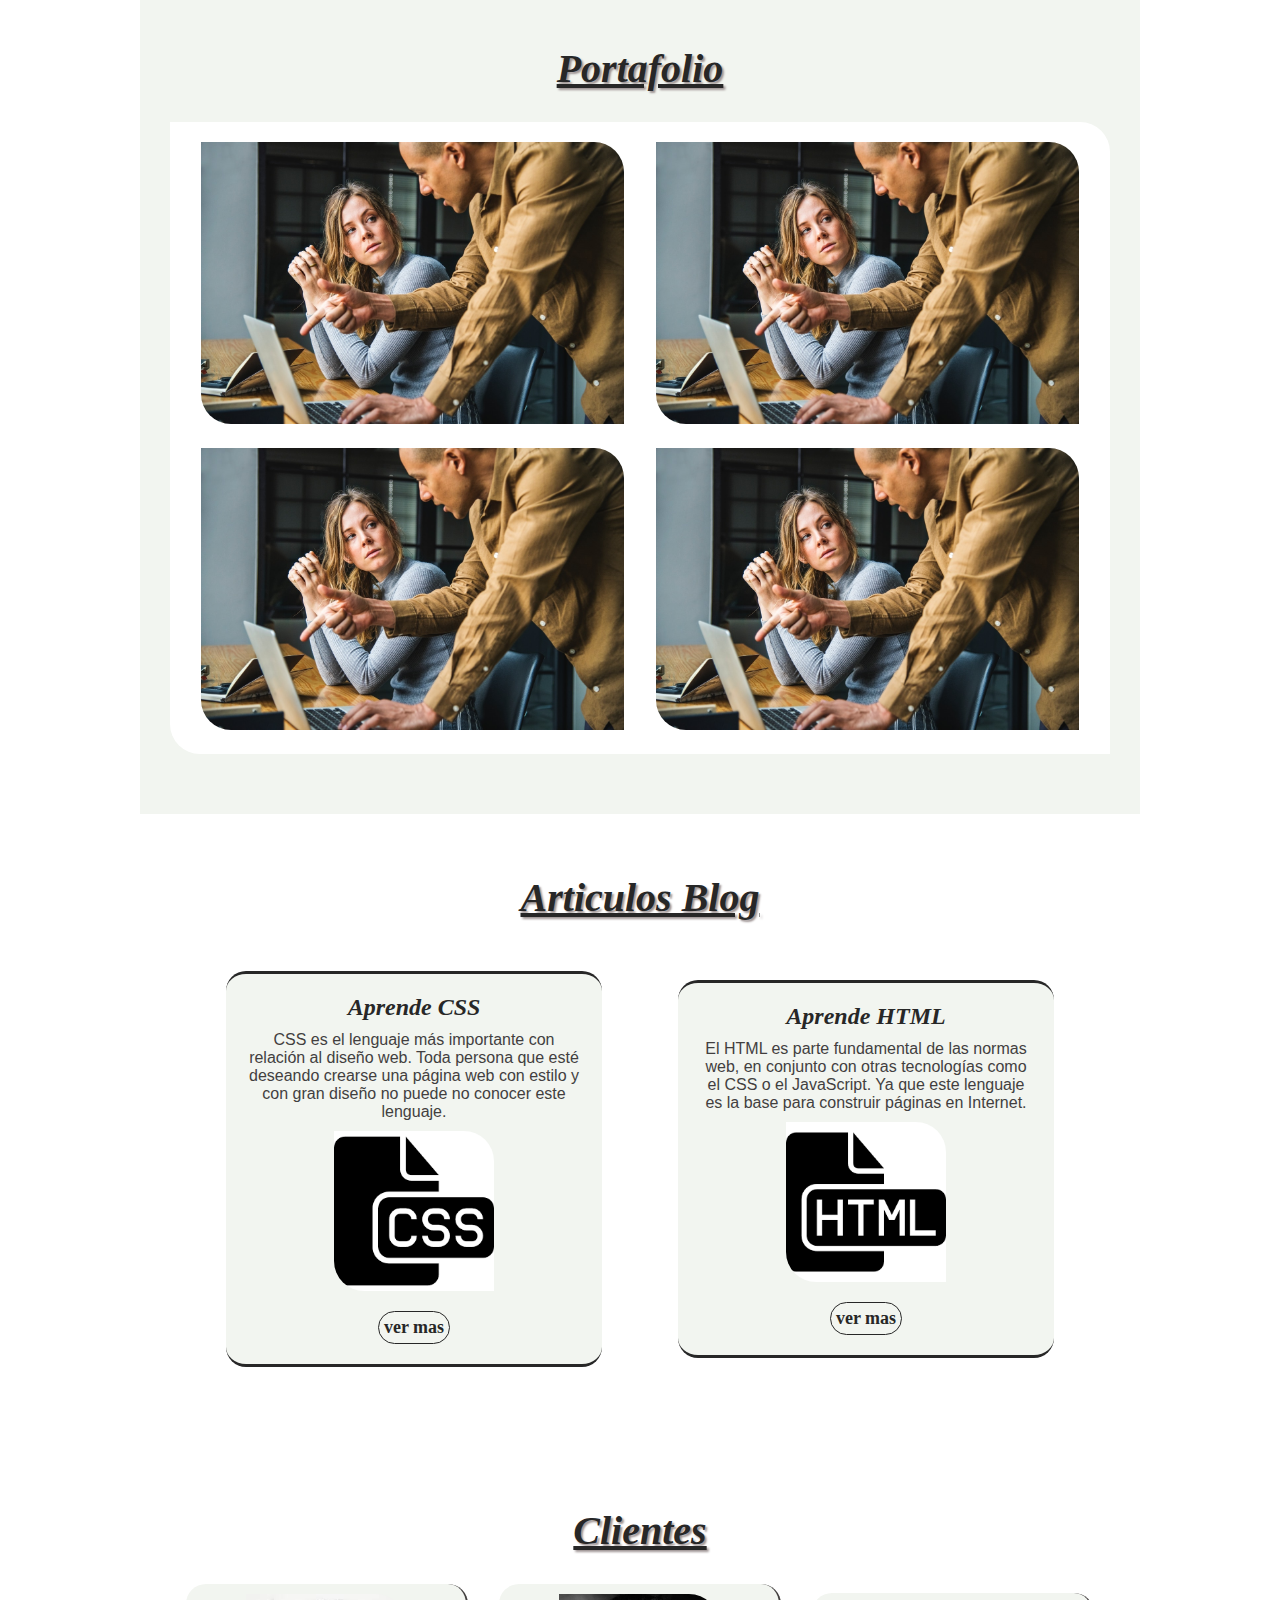
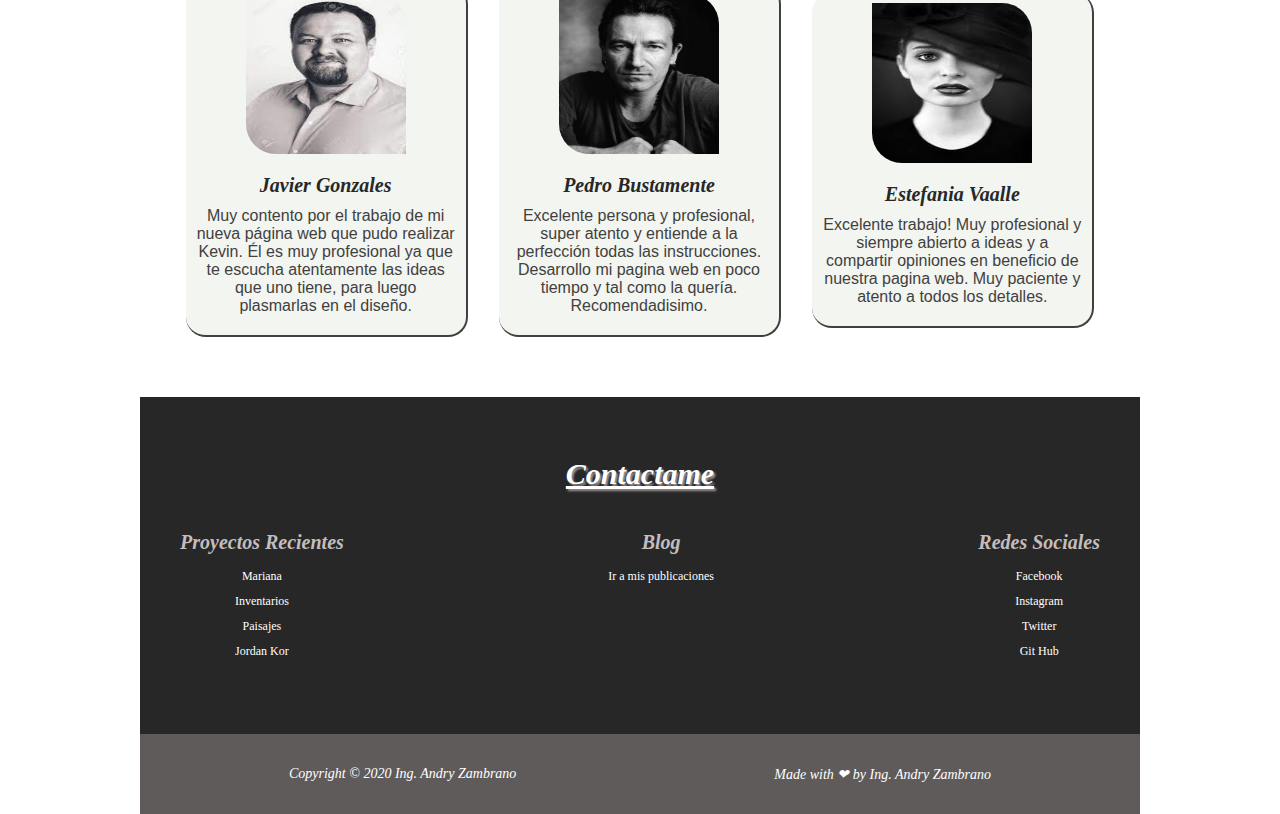
==== commit 18c3d99f: "final" ====
--- a/index.html
+++ b/index.html
@@ -96,13 +96,17 @@
             <div class="blog-general">
                 <div class="blog-ind">
                     <h4 class="subtitulo-blog">Aprende CSS</h1>
-                    <p class="parrafo-blog"> CSS es el lenguaje más importante con relación al diseño web. Toda persona que esté deseando crearse una página web con estilo y con gran diseño no puede no conocer este lenguaje.</p>
-                    <img src="img/blog2.png" alt="">
-                    <a href="#" class="blog-ir">ver mas</a>
+                        <p class="parrafo-blog"> CSS es el lenguaje más importante con relación al diseño web. Toda
+                            persona que esté deseando crearse una página web con estilo y con gran diseño no puede no
+                            conocer este lenguaje.</p>
+                        <img src="img/blog2.png" alt="">
+                        <a href="#" class="blog-ir">ver mas</a>
                 </div>
                 <div class="blog-ind">
                     <h4 class="subtitulo-blog">Aprende HTML</h4>
-                    <p class="parrafo-blog">El HTML es parte fundamental de las normas web, en conjunto con otras tecnologías como el CSS o el JavaScript. Ya que este lenguaje es la base para construir páginas en Internet.</p>
+                    <p class="parrafo-blog">El HTML es parte fundamental de las normas web, en conjunto con otras
+                        tecnologías como el CSS o el JavaScript. Ya que este lenguaje es la base para construir páginas
+                        en Internet.</p>
                     <img src="img/blog1.png" alt="">
                     <a href="#" class="blog-ir">ver mas</a>
 
@@ -117,27 +121,66 @@
                     <img src="img/cliente2.jpg" alt="">
                     <h3 class="subtitulo-serv">Javier Gonzales</h3>
                     <p class="parrafo-servicios">
-                        Muy contento por el trabajo de mi nueva página web que pudo realizar Kevin. Él es muy profesional ya que te escucha atentamente las ideas que uno tiene, para luego plasmarlas en el diseño.
+                        Muy contento por el trabajo de mi nueva página web que pudo realizar Kevin. Él es muy
+                        profesional ya que te escucha atentamente las ideas que uno tiene, para luego plasmarlas en el
+                        diseño.
                     </p>
                 </div>
                 <div class="servicios-ind">
-                    <img src="img/cliente2.jpg" alt="">
+                    <img src="img/cliente3.jpg" alt="">
                     <h3 class="subtitulo-serv">Pedro Bustamente</h3>
                     <p class="parrafo-servicios">
-                        Excelente persona y profesional, super atento y entiende a la perfección todas las instrucciones. Desarrollo mi pagina web en poco tiempo y tal como la quería. Recomendadisimo.
+                        Excelente persona y profesional, super atento y entiende a la perfección todas las
+                        instrucciones. Desarrollo mi pagina web en poco tiempo y tal como la quería. Recomendadisimo.
                     </p>
                 </div>
                 <div class="servicios-ind">
-                    <img src="img/cliente2.jpg" alt="">
+                    <img src="img/cliente4.jpg" alt="">
                     <h3 class="subtitulo-serv">Estefania Vaalle</h3>
                     <p class="parrafo-servicios">
-                        Excelente trabajo! Muy profesional y siempre abierto a ideas y a compartir opiniones en beneficio de nuestra pagina web. Muy paciente y atento a todos los detalles.
+                        Excelente trabajo! Muy profesional y siempre abierto a ideas y a compartir opiniones en
+                        beneficio de nuestra pagina web. Muy paciente y atento a todos los detalles.
                     </p>
                 </div>
             </div>
         </section>
 
     </main>
+
+    <footer>
+        <div class="footer-general contenedor">
+            <h1 class="titulo-footer">Contactame</h1>
+
+            <div class="footer-redes">
+                <div class="footer-ind">
+                    <h2 class="subtitulo-footer">Proyectos Recientes</h2>
+                    <a href="#">Mariana</a>
+                    <a href="#">Inventarios</a>
+                    <a href="#">Paisajes</a>
+                    <a href="#">Jordan Kor</a>
+                </div>
+                <div class="footer-ind">
+                    <h2 class="subtitulo-footer">Blog</h2>
+                    <a href="#">Ir a mis publicaciones</a>
+                </div>
+                <div class="footer-ind">
+                    <h2 class="subtitulo-footer">Redes Sociales</h2>
+                    <a href="#">Facebook</a>
+                    <a href="#">Instagram</a>
+                    <a href="#">Twitter</a>
+                    <a href="#">Git Hub</a>
+                </div>
+
+            </div>
+
+
+        </div>
+
+        <div class="derechos">
+            <p>Copyright © 2020 Ing. Andry Zambrano</p>
+            <p>Made with ❤ by Ing. Andry Zambrano</p>
+        </div>
+    </footer>
 </body>
 
 </html>--- a/estilos.css
+++ b/estilos.css
@@ -198,21 +198,19 @@
     background: #fff;
     display: flex;
     flex-direction: row;
-    justify-content: space-between;
+    justify-content: space-around;
     align-items: center;
     flex-wrap: wrap;
 }
 
 .servicios .servicios-ind {
     width: 30%;
-    height: 380px;
     background-color: hsl(96, 20%, 95%);
     align-items: center;
     display: flex;
     flex-direction: column;
-    align-items: center;
     justify-content: space-evenly;
-    margin: auto;
+    margin: 00px;
     padding: 10px;
     border-radius: 20px;
     border-right: 2px solid #423f3f;
@@ -314,7 +312,6 @@
 
 .blog {
     width: 100%;
-    height: auto;
     background-color: #fff;
     overflow: hidden;
 
@@ -323,7 +320,6 @@
 
 .blog .blog-general {
     width: 100%;
-    height: auto;
     display: flex;
     align-items: center;
     flex-direction: row;
@@ -333,7 +329,7 @@
 
 .blog .blog-general .blog-ind {
     width: 40%;
-    height: 400px;
+    margin: 20px;
     background: hsl(96, 20%, 95%);
     padding: 20px;
     display: flex;
@@ -398,7 +394,94 @@
     background: #272727;
 }
 
-
+.footer-general {
+    width: 100%;
+    background: #272727;
+}
+
+.titulo-footer {
+    color: #fff;
+    font-size: 30px;
+    font-family: 'Times New Roman', Times, serif;
+    font-style: italic;
+    font-weight: 600;
+    text-align: center;
+    margin-bottom: 30px;
+    text-decoration: underline;
+}
+
+footer h1 {
+    font-family: 'Times New Roman', Times, serif;
+    font-style: oblique;
+    font-weight: 900;
+    font-size: 40px;
+    color: #eee6e6;
+    text-shadow: 2px 2px 2px rgb(158, 148, 148);
+
+}
+
+.footer-redes {
+    width: 100%;
+    background: #272727;
+    display: flex;
+    flex-direction: row;
+    flex-wrap: wrap;
+    justify-content: space-between;
+
+}
+
+.footer-redes .subtitulo-footer {
+
+    font-size: 20px;
+    color: #c4bdbd;
+    font-family: 'Times New Roman', Times, serif;
+    font-style: oblique;
+    font-weight: 600;
+    margin-bottom: 10px;
+    text-align: center;
+
+}
+
+.footer-general .footer-ind {
+    display: flex;
+    flex-direction: column;
+    margin: 10px;
+
+}
+
+footer .footer-general .footer-ind a {
+    text-decoration: none;
+    color: #fff;
+    text-align: center;
+    ;
+    padding: 5PX 10PX;
+    font-size: 12px;
+}
+
+footer .footer-general .footer-ind a:hover {
+    text-decoration: underline;
+    color: rgb(219, 207, 207);
+}
+
+.derechos {
+    width: 100%;
+    height: 80px;
+    max-width: 1000px;
+    margin: auto;
+    background: #5f5b5b;
+    display: flex;
+    justify-content: space-around;
+    flex-wrap: wrap;
+    align-items: center;
+    padding: 0px 20px;
+}
+
+.derechos p {
+    font-family: 'Times New Roman', Times, serif;
+    font-size: 14px;
+    color: #fff;
+    font-style: oblique;
+}
 
 
 @media screen and (max-width:800px) {
@@ -409,6 +492,7 @@
         justify-content: center;
         align-items: center;
         flex-wrap: nowrap;
+
     }
 
     .cabecera-principal .logo {
@@ -433,6 +517,24 @@
 
     }
 
+    .footer-redes {
+        width: 100%;
+        background: #272727;
+        display: flex;
+        flex-direction: row;
+        flex-wrap: wrap;
+        justify-content: center;
+        align-items: center;
+
+    }
+
+
+    .footer-general .footer-ind {
+        width: 45%;
+
+    }
+
+
 
 
 
@@ -470,28 +572,53 @@
         border-top-right-radius: 30px;
     }
 
+
+}
+
+@media screen and (max-width:579px) {
+    .portafolio-galeria a {
+        width: 90%;
+    }
+
+    .portafolio-galeria img {
+        width: 100%;
+        border-bottom-left-radius: 30px;
+        border-top-right-radius: 30px;
+    }
+
+    .portafolio-galeria {
+        justify-content: center;
+        align-items: center;
+    }
+
+    .banner h1 {
+        font-family: 'Times New Roman', Times, serif;
+        font-style: oblique;
+        font-weight: 900;
+        font-size: 60px;
+        color: #000000;
+        text-shadow: 2px 2px 2px #fff;
+
+    }
+
+    .banner h2 {
+        font-size: 35px;
+    }
+
+
     .blog .blog-general .blog-ind {
         width: 80%;
         height: 400px;
         margin-bottom: 20px;
     }
-}
-
-@media screen and (max-width:579px) {
-    .portafolio-galeria a {
+    
+    .footer-general .footer-ind {
         width: 90%;
-    }
-
-    .portafolio-galeria img {
-        width: 100%;
-        border-bottom-left-radius: 30px;
-        border-top-right-radius: 30px;
-    }
-
-    .portafolio-galeria {
-        justify-content: center;
-        align-items: center;
-    }
+
+    }
+
+
+
 }
 
 
@@ -503,6 +630,17 @@
         height: 380px;
 
     }
+
+    .banner h1 {
+        font-size: 40px;
+
+    }
+
+    .banner h2 {
+        font-size: 20px;
+    }
+
+
 }
 
 
@@ -511,16 +649,7 @@
 
     nav a {
         font-size: 10px;
-        ;
-    }
-
-    .banner h1 {
-        font-size: 40px;
-
-    }
-
-    .banner h2 {
-        font-size: 20px;
+
     }
 
 
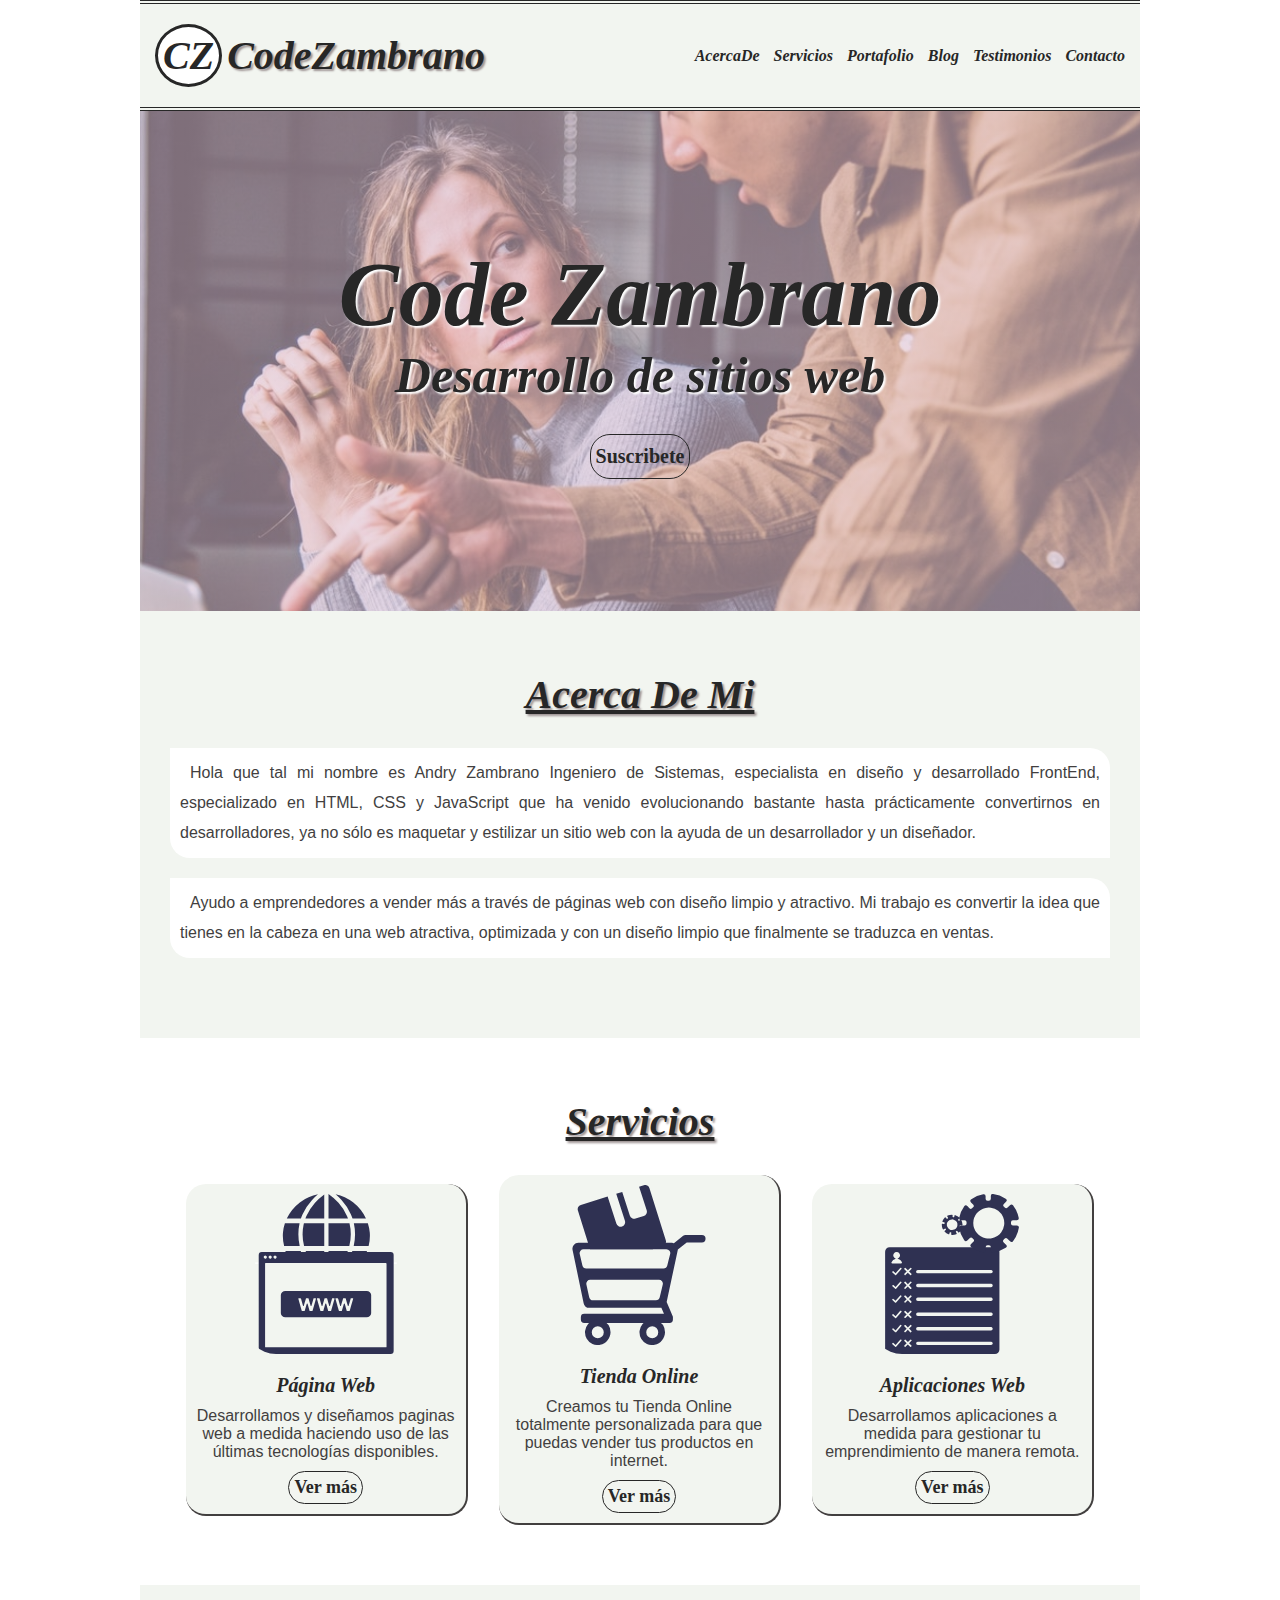
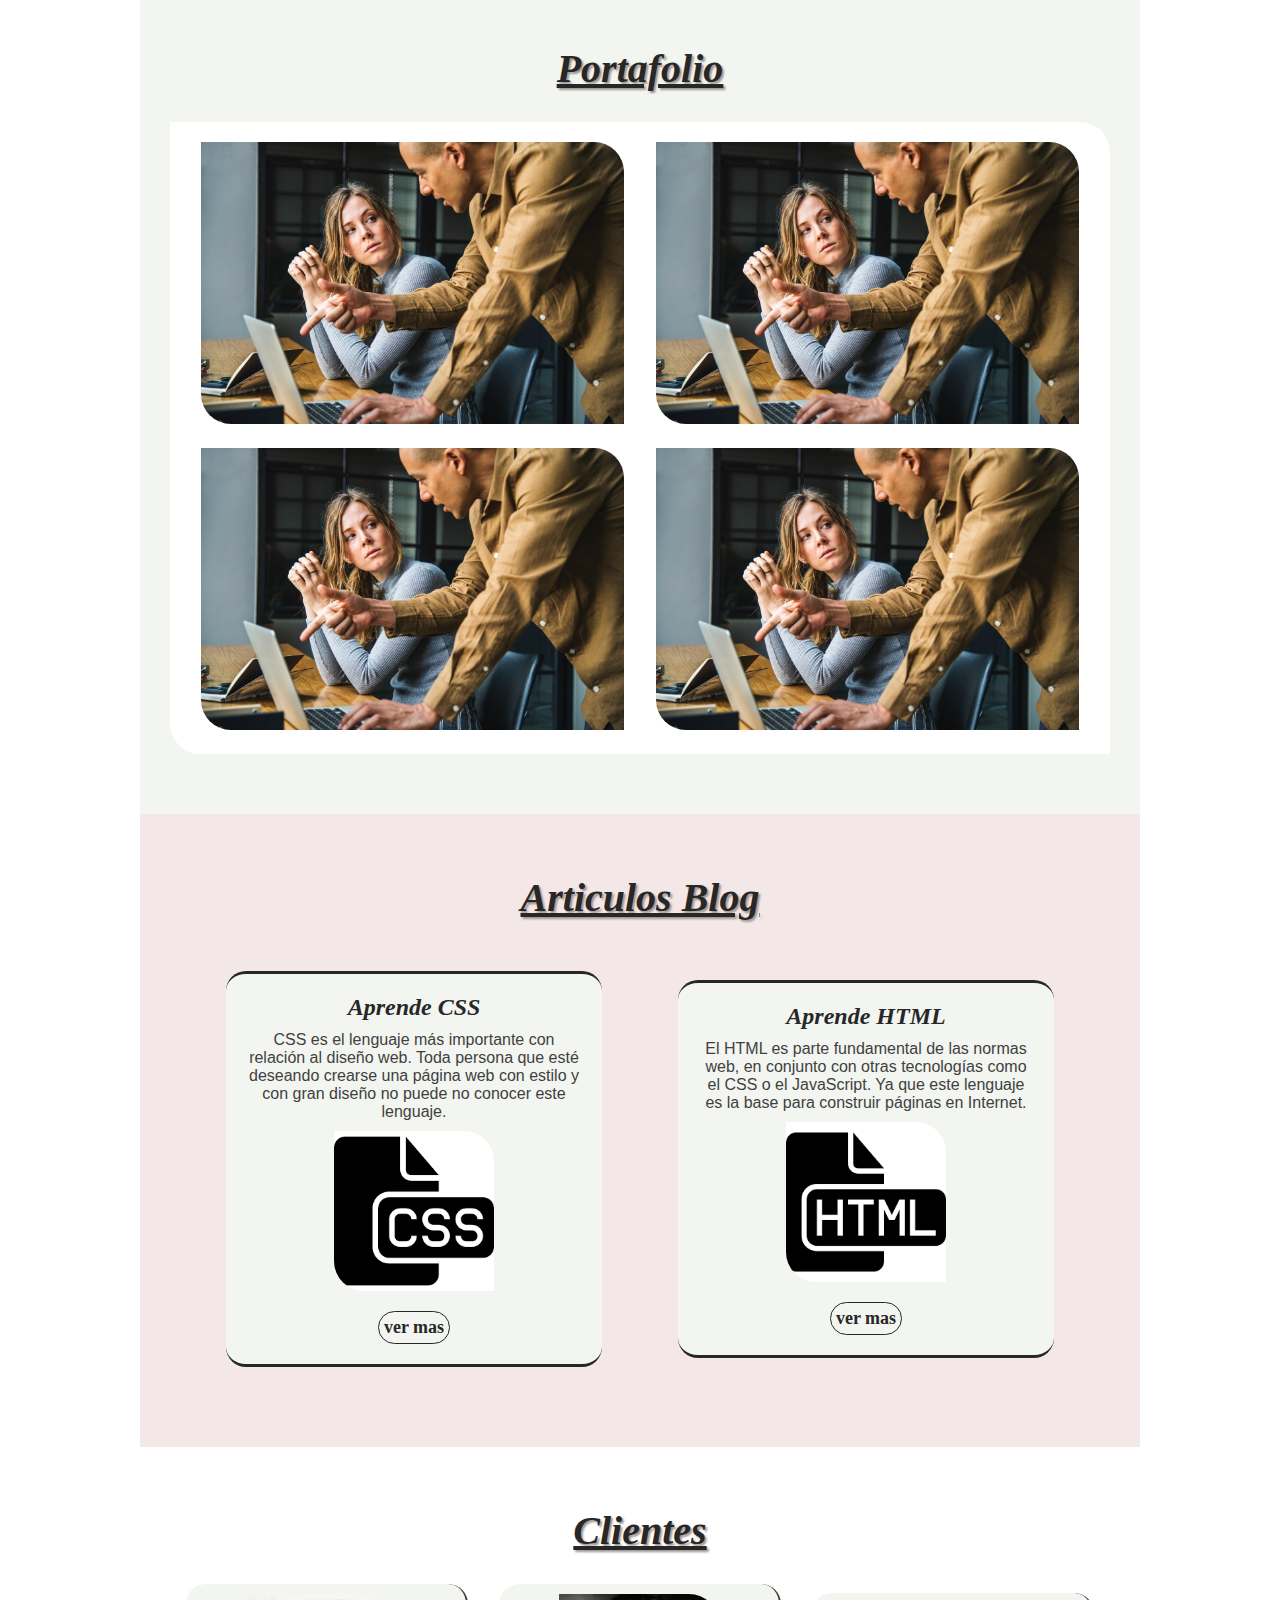
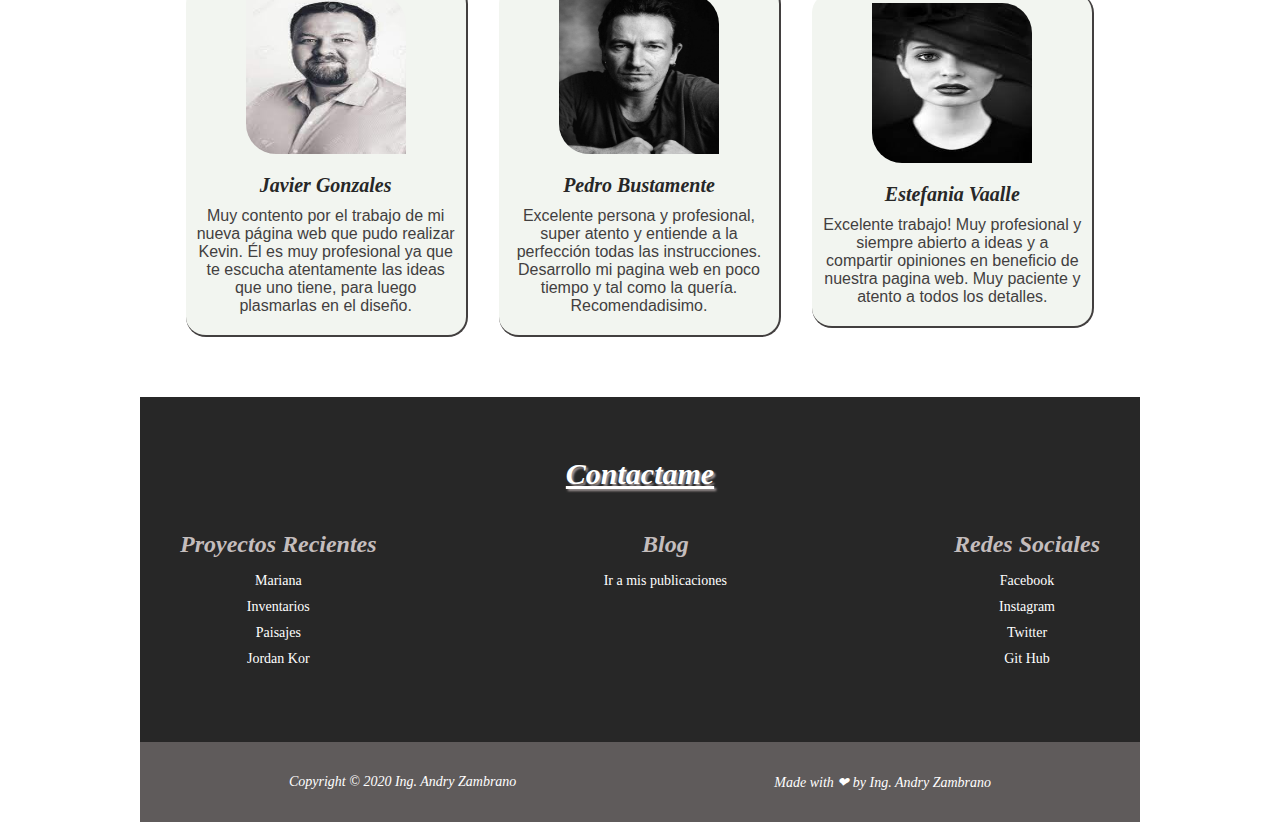
==== commit b4dbe3fb: "anchos" ====
--- a/index.html
+++ b/index.html
@@ -11,7 +11,7 @@
 
 <body>
     <header>
-        <div class="cabecera-principal">
+        <div class="cabecera-principal ">
             <div class="logo">
                 <span class="logo1">CZ</span>
                 <h1>CodeZambrano</h1>
--- a/estilos.css
+++ b/estilos.css
@@ -7,6 +7,8 @@
 
 .cabecera-principal {
     width: 100%;
+    margin:auto;
+    max-width: 1000px;
     padding: 20px 10px;
     display: flex;
     flex-direction: row;
@@ -73,7 +75,9 @@
 
 .banner {
     width: 100%;
+    max-width: 1000px;
     height: 500px;
+    margin: auto;
     background: hsla(318, 29%, 80%, 0.534);
     /* fallback for old browsers */
     background: -webkit-linear-gradient(to right, hsla(318, 29%, 80%, 0.534), hsla(318, 29%, 80%, 0.561)), url(img/img6.jpg);
@@ -312,7 +316,7 @@
 
 .blog {
     width: 100%;
-    background-color: #fff;
+    background-color: rgb(243, 231, 231);
     overflow: hidden;
 
 }
@@ -432,7 +436,7 @@
 
 .footer-redes .subtitulo-footer {
 
-    font-size: 20px;
+    font-size: 24px;
     color: #c4bdbd;
     font-family: 'Times New Roman', Times, serif;
     font-style: oblique;
@@ -453,9 +457,8 @@
     text-decoration: none;
     color: #fff;
     text-align: center;
-    ;
     padding: 5PX 10PX;
-    font-size: 12px;
+    font-size: 14px;
 }
 
 footer .footer-general .footer-ind a:hover {
@@ -558,13 +561,7 @@
         font-size: 25px;
     }
 
-    .servicios .servicios-ind {
-        width: 48%;
-        height: 380px;
-        margin-bottom: 20px;
-
-    }
-
+    
     .portafolio-galeria img {
         width: 90%;
         margin: 10px;
@@ -616,6 +613,13 @@
         width: 90%;
 
     }
+    .servicios .servicios-ind {
+        width: 48%;
+        height: 380px;
+        margin-bottom: 20px;
+
+    }
+
 
 
 
